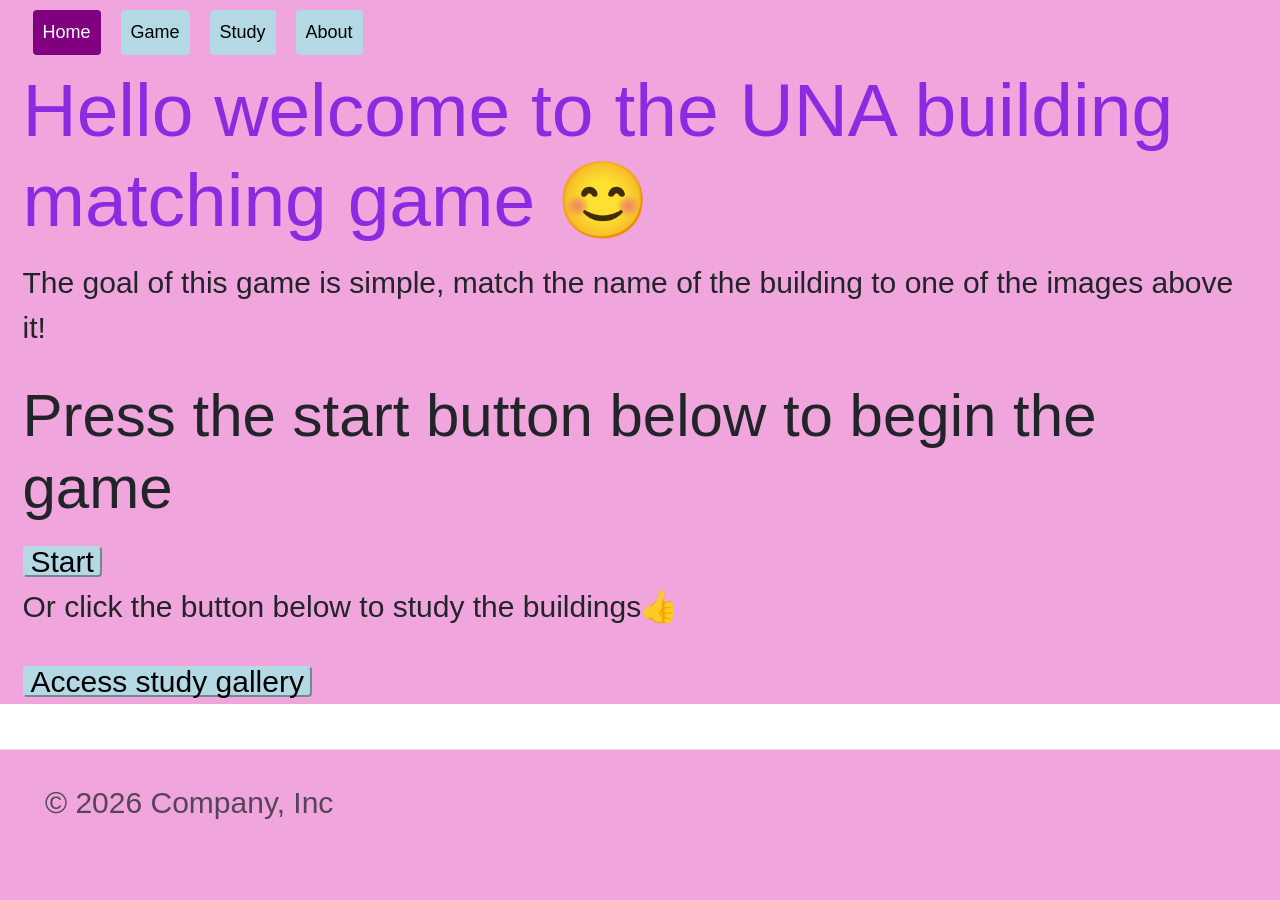
==== docs/index.html @ 6fbae352 "Rename to docs" ====
<!DOCTYPE html>
<html lang="en">

<head>
  <meta charset="UTF-8">
  <meta name="viewport" content="width=device-width, initial-scale=1.0">
  <title>Home page</title>
  <link href="https://cdn.jsdelivr.net/npm/bootstrap@5.0.2/dist/css/bootstrap.min.css" rel="stylesheet"
    integrity="sha384-EVSTQN3/azprG1Anm3QDgpJLIm9Nao0Yz1ztcQTwFspd3yD65VohhpuuCOmLASjC" crossorigin="anonymous">
  <link href="styles/styles.css" rel="stylesheet" />
</head>

<body>
  <div class="container-fluid">
    <div class="header">
      <div class="header-right">
        <a class="active header-btns" href="index.html">Home</a>
        <a class="header-btns" href="pages/game.html" target="_blank">Game</a>
        <a class="header-btns" href="pages/study.html" target="_blank">Study</a>
        <a class="header-btns" href="pages/about.html" target="_blank">About</a>
      </div>
    </div>
    <!--../ is to move up a directory level-->
    <h1>Hello welcome to the UNA building matching game 😊</h1>
    <p>The goal of this game is simple, match the name of the building to one of the images above it! </p>
    <h2>Press the start button below to begin the game</h2>
    <a href="pages/game.html">
      <div><button class="my-button">Start</button></div>
    </a>

    <p class="special"> Or click the button below to study the buildings👍</p>
    <a href="pages/study.html">
      <div><button class="my-button">Access study gallery</button></div>
    </a>


    <script>
      console.log("Password is: key123");
      console.log("So snoopy lol");

    </script>
  </div>
</body>
<footer>
  <footer class="d-flex flex-wrap justify-content-between align-items-center py-3 my-4 border-top">
    <div class="col-md-4 d-flex align-items-center"> <a href="/"
        class="mb-3 me-2 mb-md-0 text-body-secondary text-decoration-none lh-1" aria-label="Bootstrap"> <svg class="bi"
          width="30" height="24" aria-hidden="true">
          <use xlink:href="#bootstrap"></use>
        </svg> </a> <span class="mb-3 mb-md-0 text-body-secondary">© 2026 Company, Inc</span> </div>
    <ul class="nav col-md-4 justify-content-end list-unstyled d-flex">
      <li class="ms-3"><a class="text-body-secondary" href="#" aria-label="Instagram"><svg class="bi" width="24"
            height="24" aria-hidden="true">
            <use xlink:href="#instagram"></use>
          </svg></a></li>
      <li class="ms-3"><a class="text-body-secondary" href="#" aria-label="Facebook"><svg class="bi" width="24"
            height="24">
            <use xlink:href="#facebook"></use>
          </svg></a></li>
    </ul>
  </footer>
  <!-- una colors {
    background: #edcf88;
    color: #582c83;
}-->


</footer>

</html>
---- docs/styles/styles.css ----
* {
  background-color: #f0a5dd;
  font-size: 30px;
  font-family: sans-serif;

}

.header {
  overflow: hidden;
  
}


.header a {
  float: left;
  color: black;
  text-align: center;
  text-decoration: none;
  font-size: 18px;
  line-height: 25px;
  border-radius: 4px;
  background-color: #b4d9e4;

}

.header a.logo {
  font-size: 25px;
  font-weight: bold;
}

.header a:hover {
  background-color: #ddd;
  color: black;
}

.header a.active {
  background-color: purple;
  color: white;
}

.header-btns {
  padding: 10px;
  margin: 10px;
}



/* .container {
  display: flex;
  justify-content: center;
  flex-wrap: wrap;
  background-color: rgb(173, 124, 253);
} */


.container div {
  font-size: 30px;
}

.my-button {
  background-color: #b4d9e4;
  font-size: 18px;
  line-height: 25px;
  border-radius: 4px;
  border-color: #b4d9e4;
  font-size: 30px;

}

.my-button:hover {
  background-color: #ddd;
}

h1 {
  opacity: 1.0;
  color: blueviolet
}

.login-container {
  border-style: solid;
  color: rgb(86, 59, 112);
  border-radius: 10px;
  padding: 5px;
  margin: 5%;

}

#bdy-txt {
  text-align: center;
  transition: 0.5s ease-in-out;
}

.inside-login {
  border: solid black thin;
  padding: 5px;
}
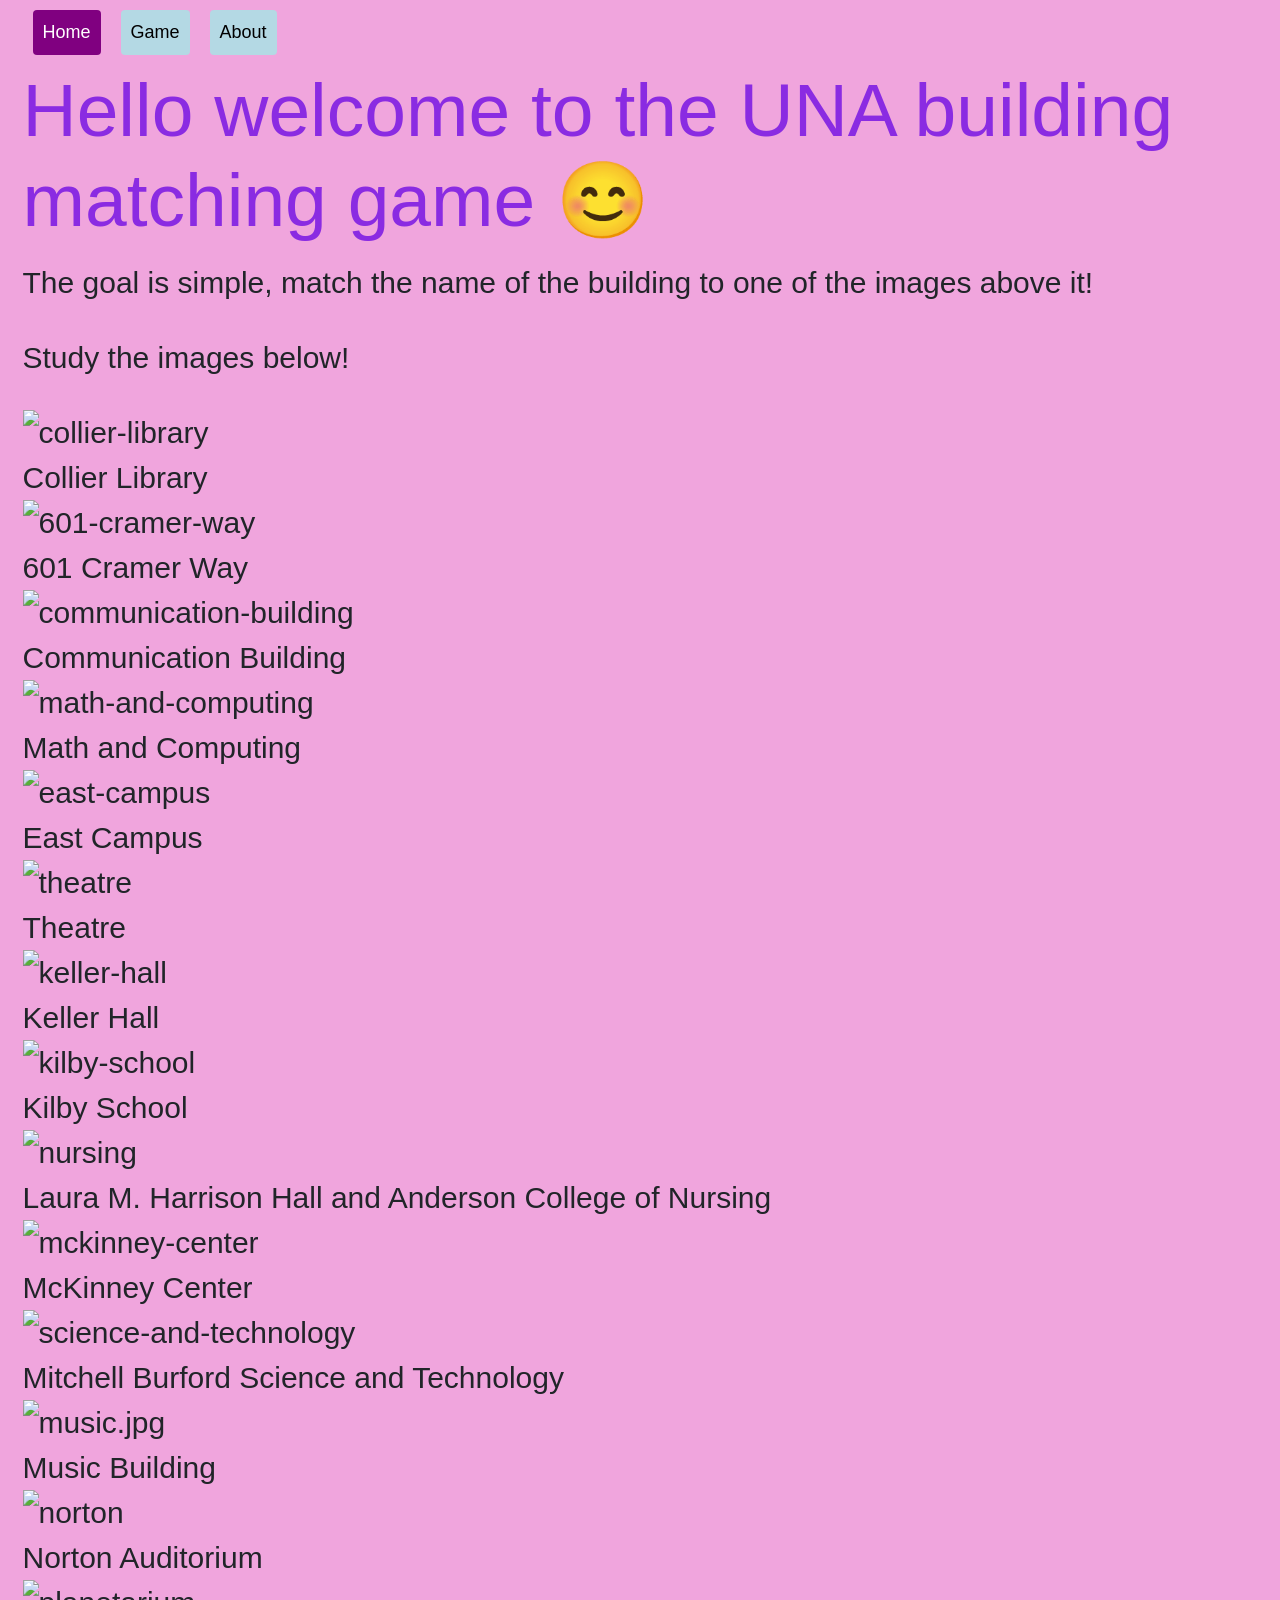
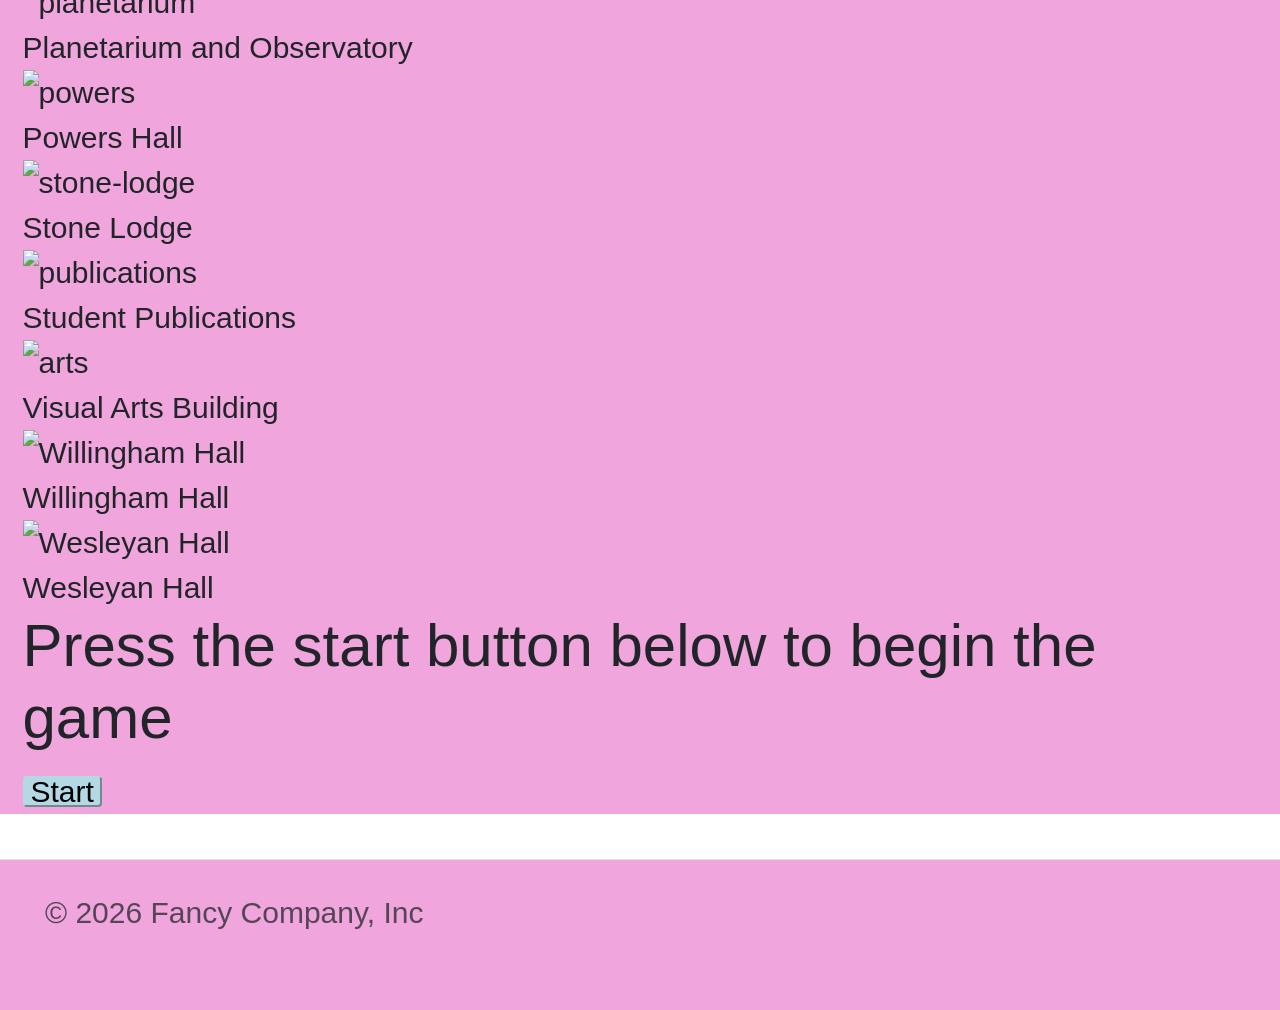
==== commit 5368b21e: "New / w/out images" ====
--- a/docs/index.html
+++ b/docs/index.html
@@ -16,30 +16,164 @@
       <div class="header-right">
         <a class="active header-btns" href="index.html">Home</a>
         <a class="header-btns" href="pages/game.html" target="_blank">Game</a>
-        <a class="header-btns" href="pages/study.html" target="_blank">Study</a>
         <a class="header-btns" href="pages/about.html" target="_blank">About</a>
       </div>
     </div>
     <!--../ is to move up a directory level-->
     <h1>Hello welcome to the UNA building matching game 😊</h1>
-    <p>The goal of this game is simple, match the name of the building to one of the images above it! </p>
+    <p>The goal is simple, match the name of the building to one of the images above it! </p>
+
+
+    <p>Study the images below!</p>
+
+
+
+    <div class="gallery">
+      <img class="imges" src="images/collier-library.jpg" alt="collier-library">
+      </a>
+      <div class="desc">Collier Library</div>
+    </div>
+
+    <div class="gallery">
+      <img class="imges" src="images/601-cramer-way.jpg" alt="601-cramer-way">
+      </a>
+      <div class="desc">601 Cramer Way</div>
+    </div>
+
+    <div class="gallery">
+      <img class="imges" src="images/communication-building.jpg" alt="communication-building">
+      </a>
+      <div class="desc">Communication Building</div>
+    </div>
+
+
+    <div class="gallery">
+      <img class="imges" src="images/math-and-computing.jpg" alt="math-and-computing">
+      </a>
+      <div class="desc">Math and Computing</div>
+    </div>
+
+
+
+
+    <div class="gallery">
+      <img class="imges" src="images/east-campus.jpg" alt="east-campus">
+      </a>
+      <div class="desc">East Campus</div>
+    </div>
+
+
+    <div class="gallery">
+      <img class="imges" src="images/theatre.jpg" alt="theatre">
+      </a>
+      <div class="desc">Theatre</div>
+    </div>
+
+
+    <div class="gallery">
+      <img class="imges" src="images/keller-hall.jpg" alt="keller-hall">
+      </a>
+      <div class="desc">Keller Hall</div>
+    </div>
+
+
+    <div class="gallery">
+      <img class="imges" src="images/kilby-school.jpg" alt="kilby-school">
+      </a>
+      <div class="desc">Kilby School</div>
+    </div>
+
+
+    <div class="gallery">
+      <img class="imges" src="images/nursing.jpg" alt="nursing">
+      </a>
+      <div class="desc">Laura M. Harrison Hall and Anderson College of Nursing</div>
+    </div>
+
+    <div class="gallery">
+      <img class="imges" src="images/mckinney-center.jpg" alt="mckinney-center">
+      </a>
+      <div class="desc">McKinney Center</div>
+    </div>
+    <div class="gallery">
+      <img class="imges" src="images/science-and-technology.jpg" alt="science-and-technology">
+      </a>
+      <div class="desc">Mitchell Burford Science and Technology</div>
+    </div>
+    <div class="gallery">
+      <img class="imges" src="images/music.jpg" alt="music.jpg">
+      </a>
+      <div class="desc">Music Building</div>
+    </div>
+    <div class="gallery">
+      <img class="imges" src="images/norton.jpg" alt="norton">
+      </a>
+      <div class="desc">Norton Auditorium</div>
+    </div>
+
+
+    <div class="gallery">
+      <img class="imges" src="images/planetarium.jpg" alt="planetarium">
+      </a>
+      <div class="desc">Planetarium and Observatory</div>
+    </div>
+
+    <div class="gallery">
+      <img class="imges" src="images/powers.jpg" alt="powers">
+      </a>
+      <div class="desc">Powers Hall</div>
+    </div>
+
+    <div class="gallery">
+      <img class="imges" src="images/stone-lodge.jpg" alt="stone-lodge">
+      </a>
+      <div class="desc">Stone Lodge</div>
+    </div>
+
+    <div class="gallery">
+      <img class="imges" src="images/publications.jpg" alt="publications">
+      </a>
+      <div class="desc">Student Publications</div>
+    </div>
+
+    <div class="gallery">
+      <img class="imges" src="images/arts.jpg" alt="arts">
+      </a>
+      <div class="desc">Visual Arts Building</div>
+    </div>
+
+    <div class="gallery">
+      <img class="imges" src="images/willingham.jpg" alt="Willingham Hall">
+      </a>
+      <div class="desc">Willingham Hall
+
+
+      </div>
+    </div>
+
+
+
+
+    <div class="gallery">
+      <img class="imges" src="images/wesleyan.jpg" alt="Wesleyan Hall">
+      </a>
+      <div class="desc">Wesleyan Hall</div>
+    </div>
+
+
     <h2>Press the start button below to begin the game</h2>
     <a href="pages/game.html">
       <div><button class="my-button">Start</button></div>
     </a>
-
-    <p class="special"> Or click the button below to study the buildings👍</p>
-    <a href="pages/study.html">
-      <div><button class="my-button">Access study gallery</button></div>
-    </a>
-
-
     <script>
       console.log("Password is: key123");
       console.log("So snoopy lol");
 
     </script>
   </div>
+
+
+
 </body>
 <footer>
   <footer class="d-flex flex-wrap justify-content-between align-items-center py-3 my-4 border-top">
@@ -47,24 +181,14 @@
         class="mb-3 me-2 mb-md-0 text-body-secondary text-decoration-none lh-1" aria-label="Bootstrap"> <svg class="bi"
           width="30" height="24" aria-hidden="true">
           <use xlink:href="#bootstrap"></use>
-        </svg> </a> <span class="mb-3 mb-md-0 text-body-secondary">© 2026 Company, Inc</span> </div>
-    <ul class="nav col-md-4 justify-content-end list-unstyled d-flex">
-      <li class="ms-3"><a class="text-body-secondary" href="#" aria-label="Instagram"><svg class="bi" width="24"
-            height="24" aria-hidden="true">
-            <use xlink:href="#instagram"></use>
-          </svg></a></li>
-      <li class="ms-3"><a class="text-body-secondary" href="#" aria-label="Facebook"><svg class="bi" width="24"
-            height="24">
-            <use xlink:href="#facebook"></use>
-          </svg></a></li>
-    </ul>
-  </footer>
-  <!-- una colors {
+        </svg> </a> <span class="mb-3 mb-md-0 text-body-secondary">© 2026 Fancy Company, Inc</span> </div>
+
+    <!-- una colors {
     background: #edcf88;
     color: #582c83;
 }-->
 
 
-</footer>
+  </footer>
 
 </html>
--- a/docs/styles/styles.css
+++ b/docs/styles/styles.css
@@ -57,6 +57,15 @@
   font-size: 30px;
 }
 
+.imges {
+  max-height: 50%;
+  max-width: 50%;
+  display: flex;
+  justify-content: center;
+  flex-wrap: wrap;
+
+
+}
 .my-button {
   background-color: #b4d9e4;
   font-size: 18px;
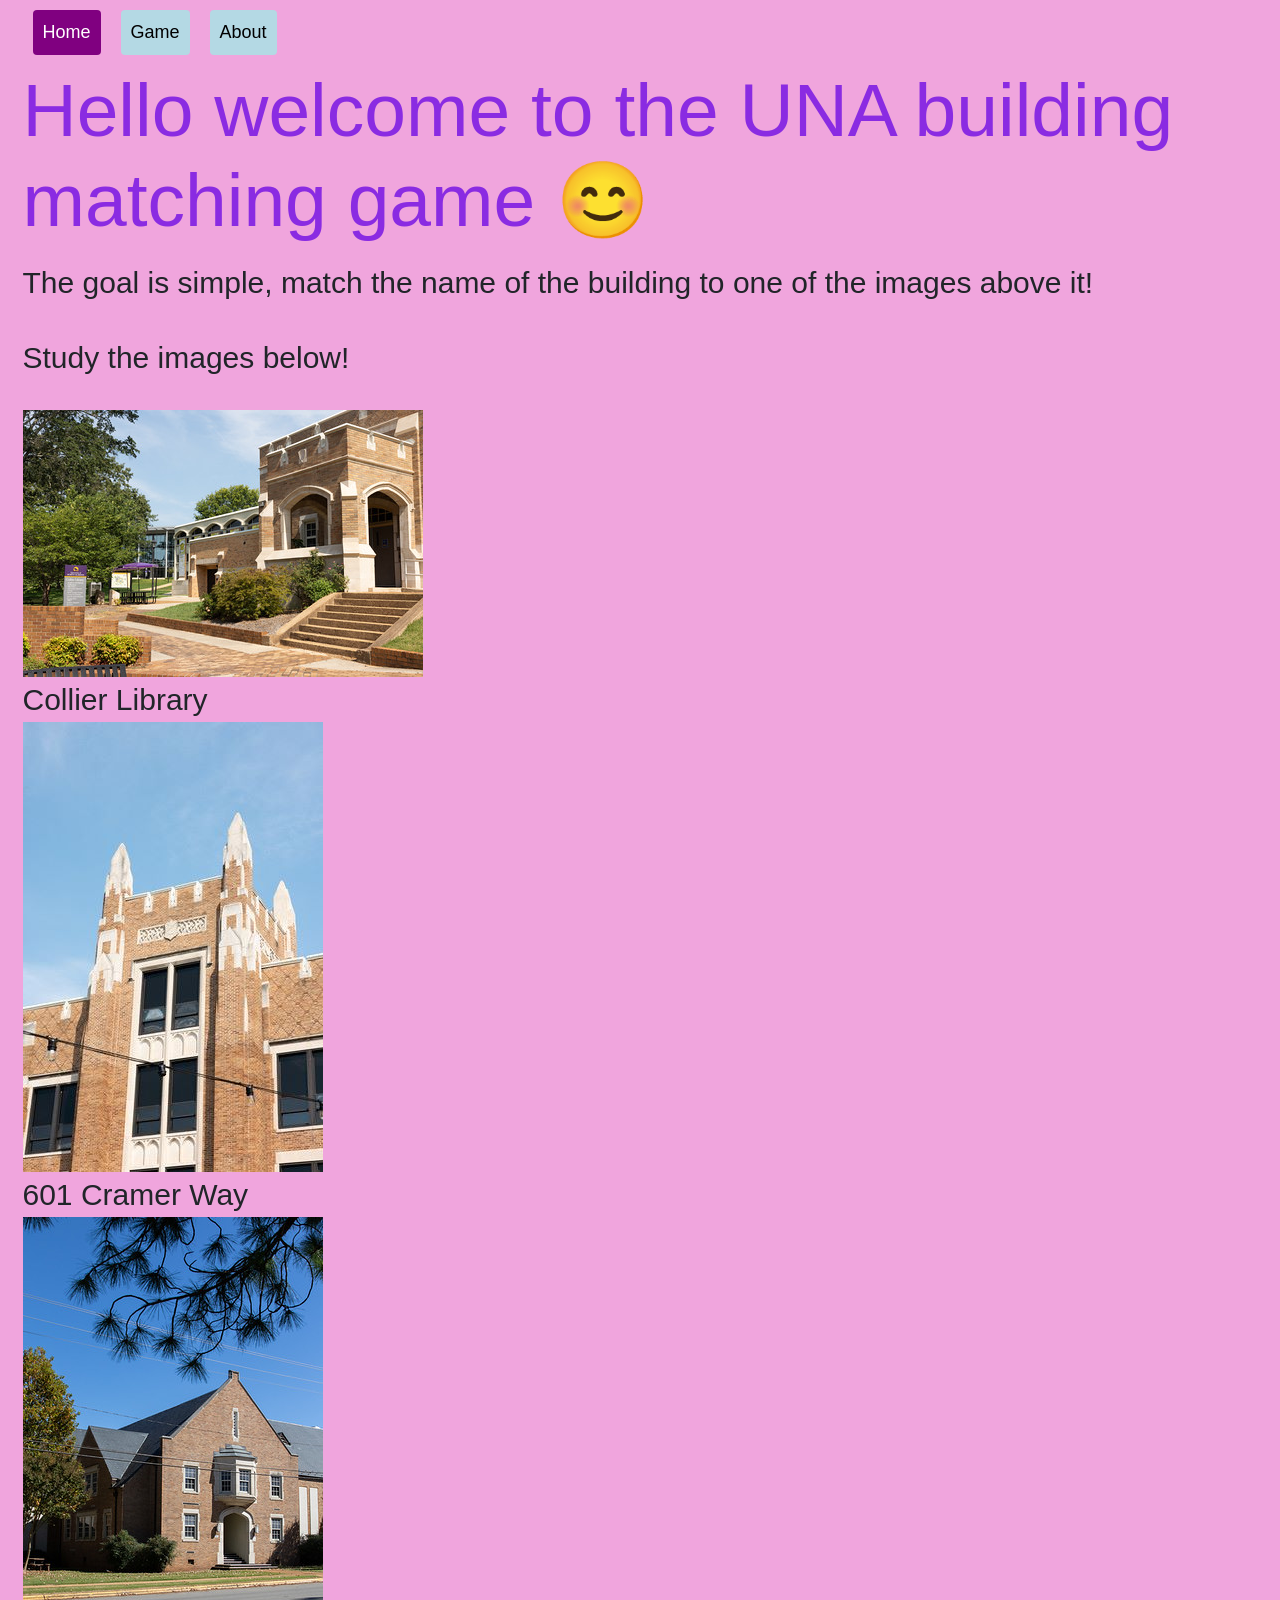
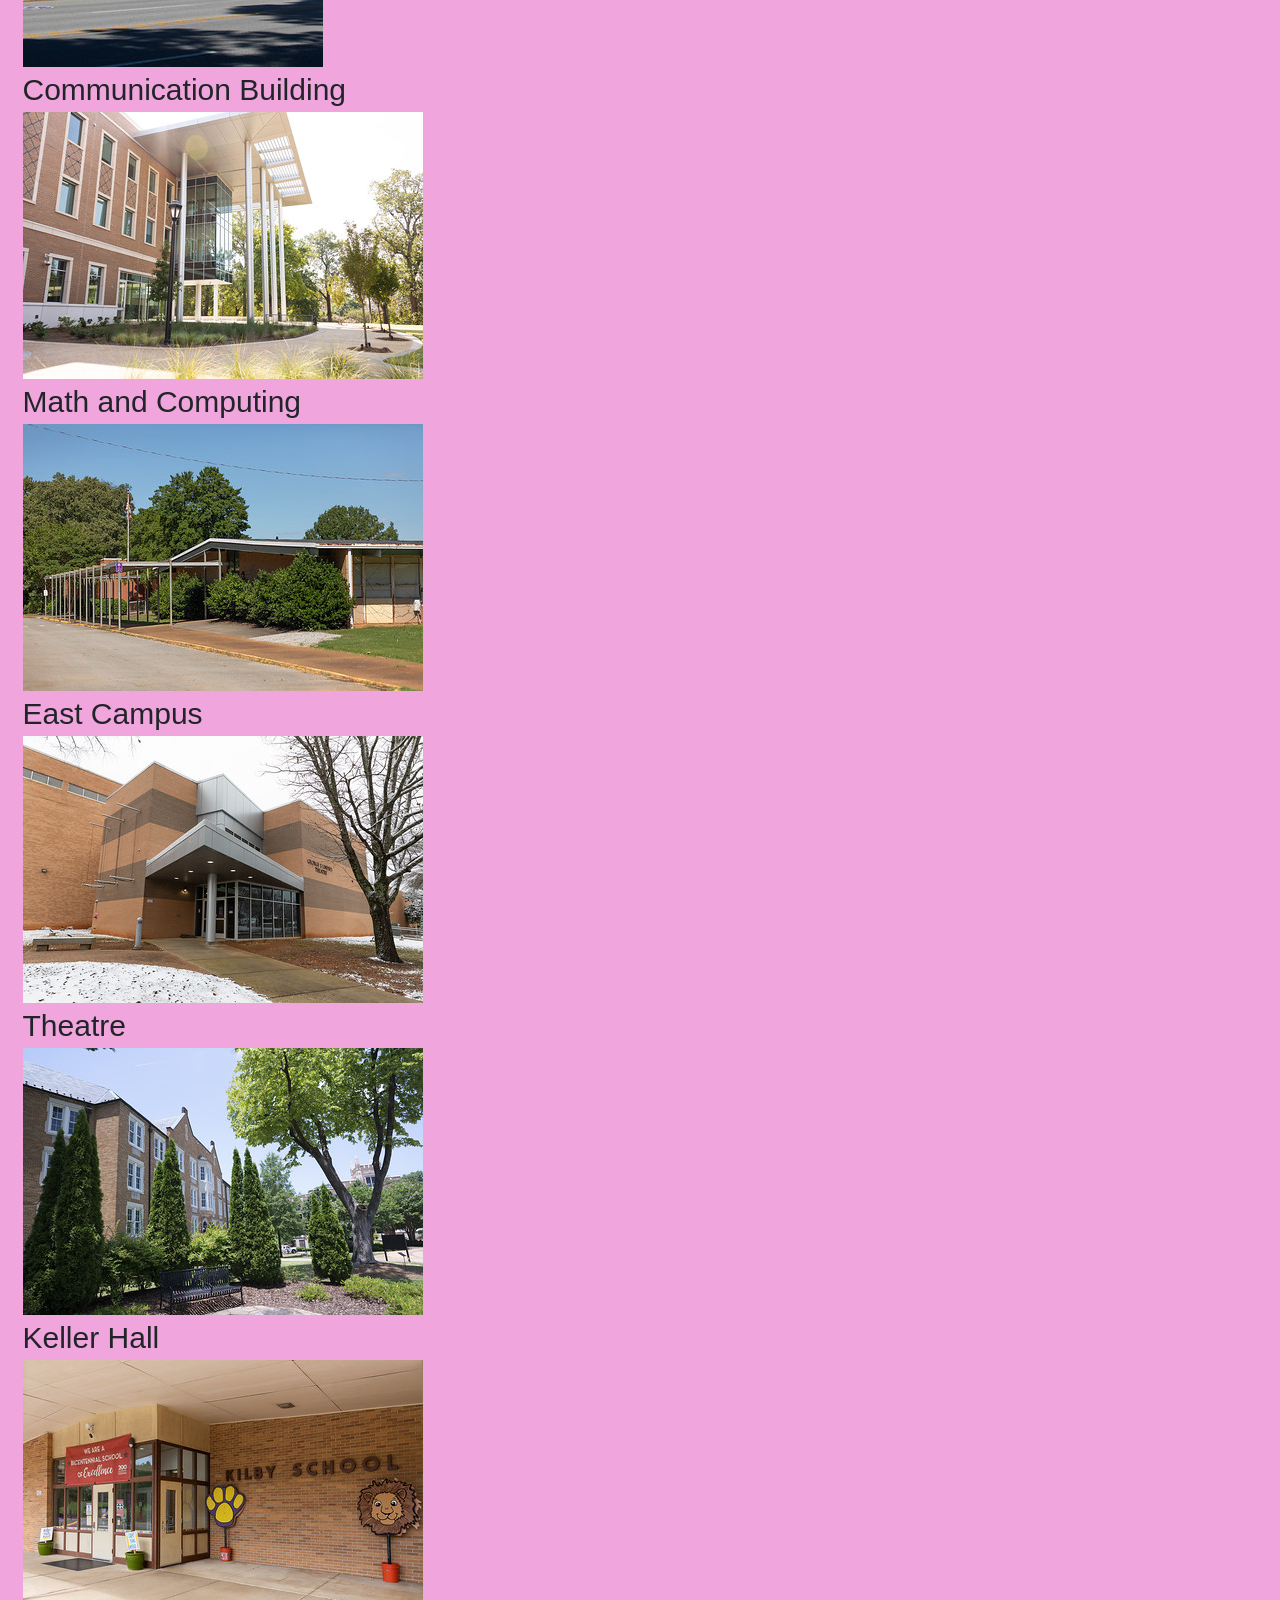
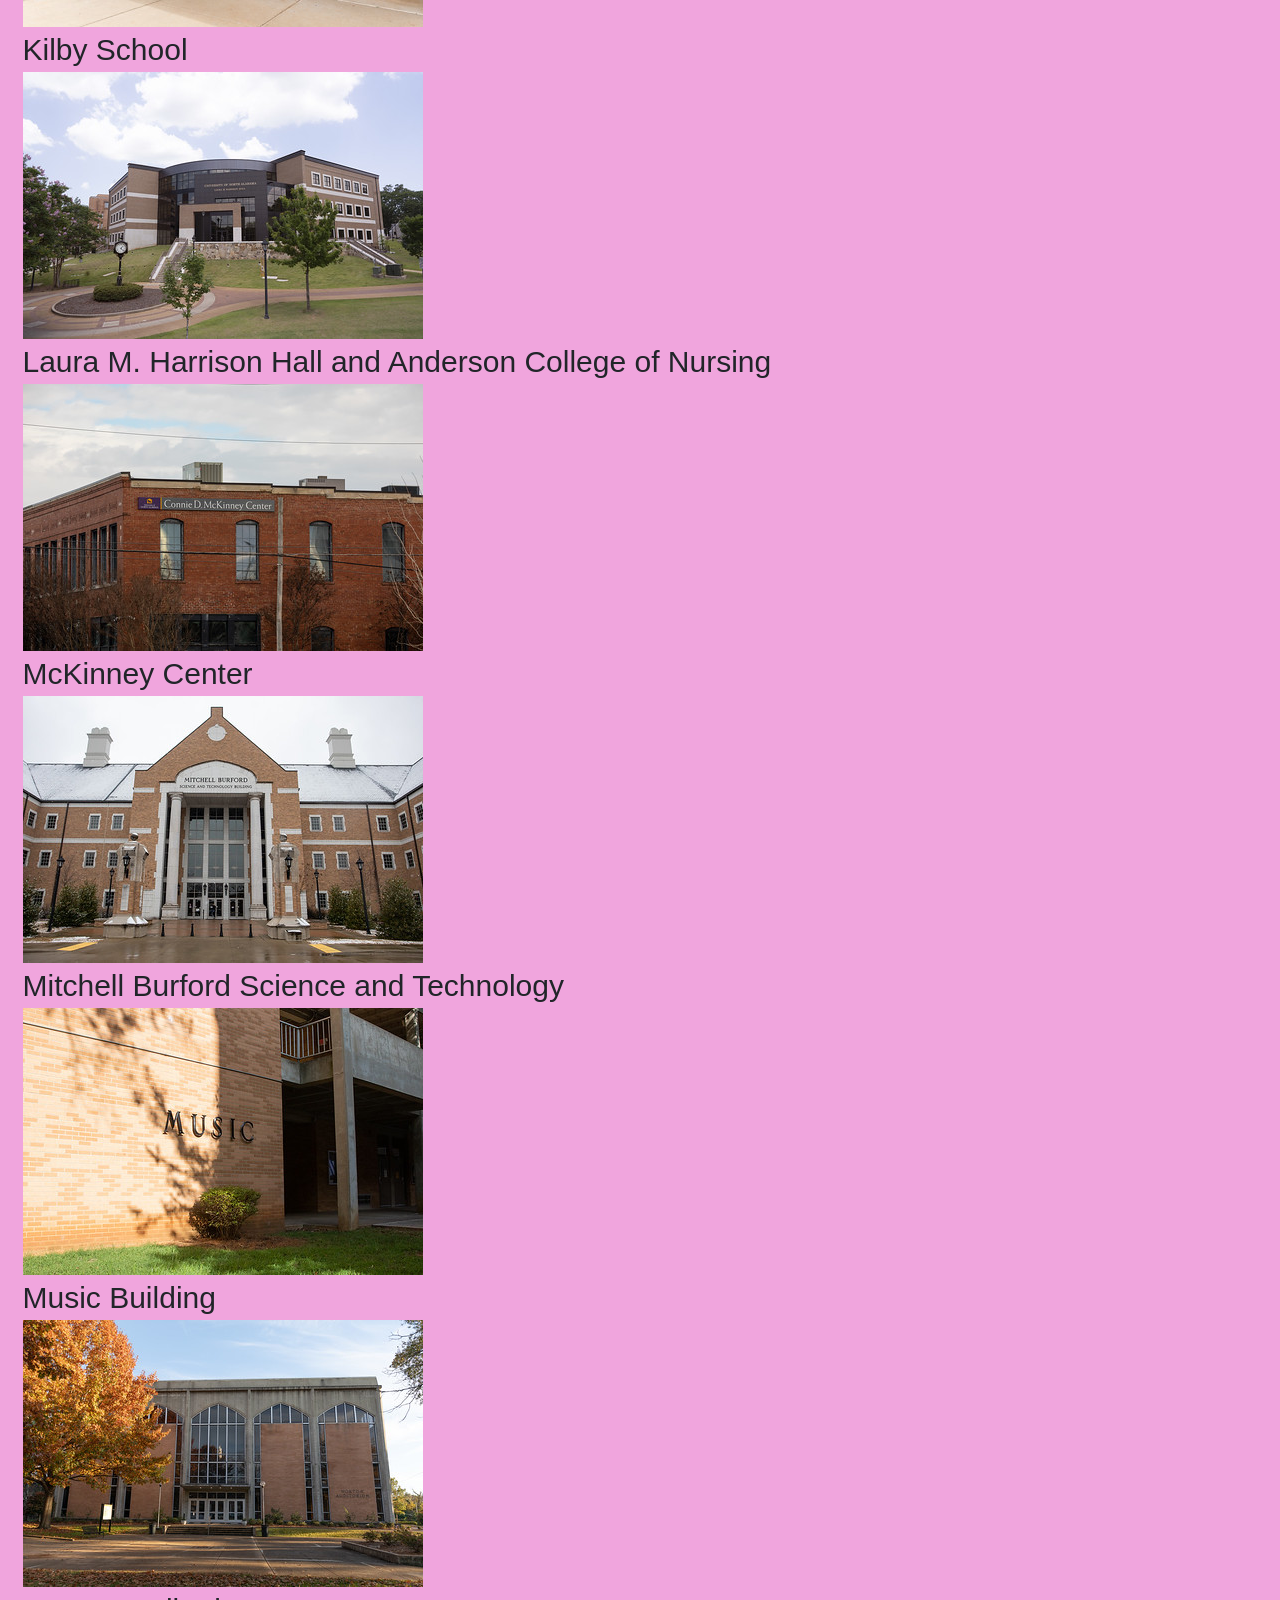
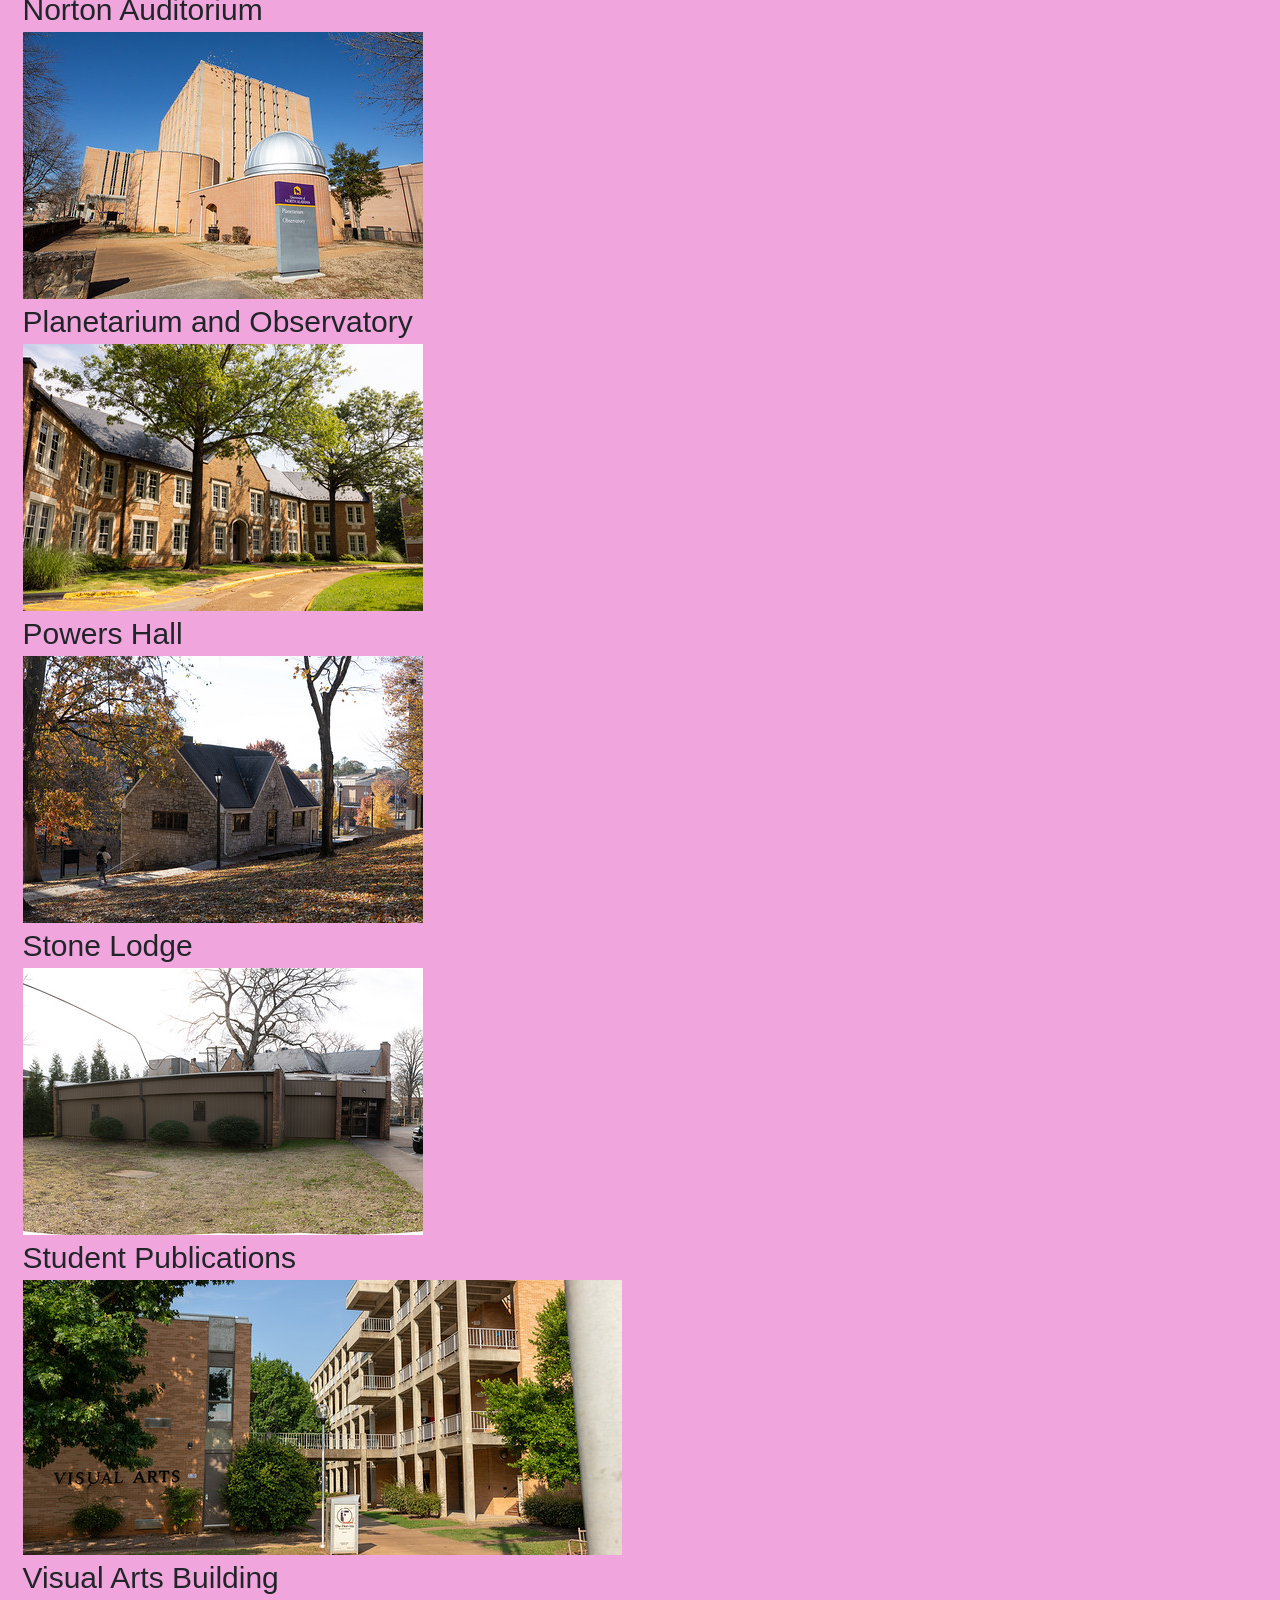
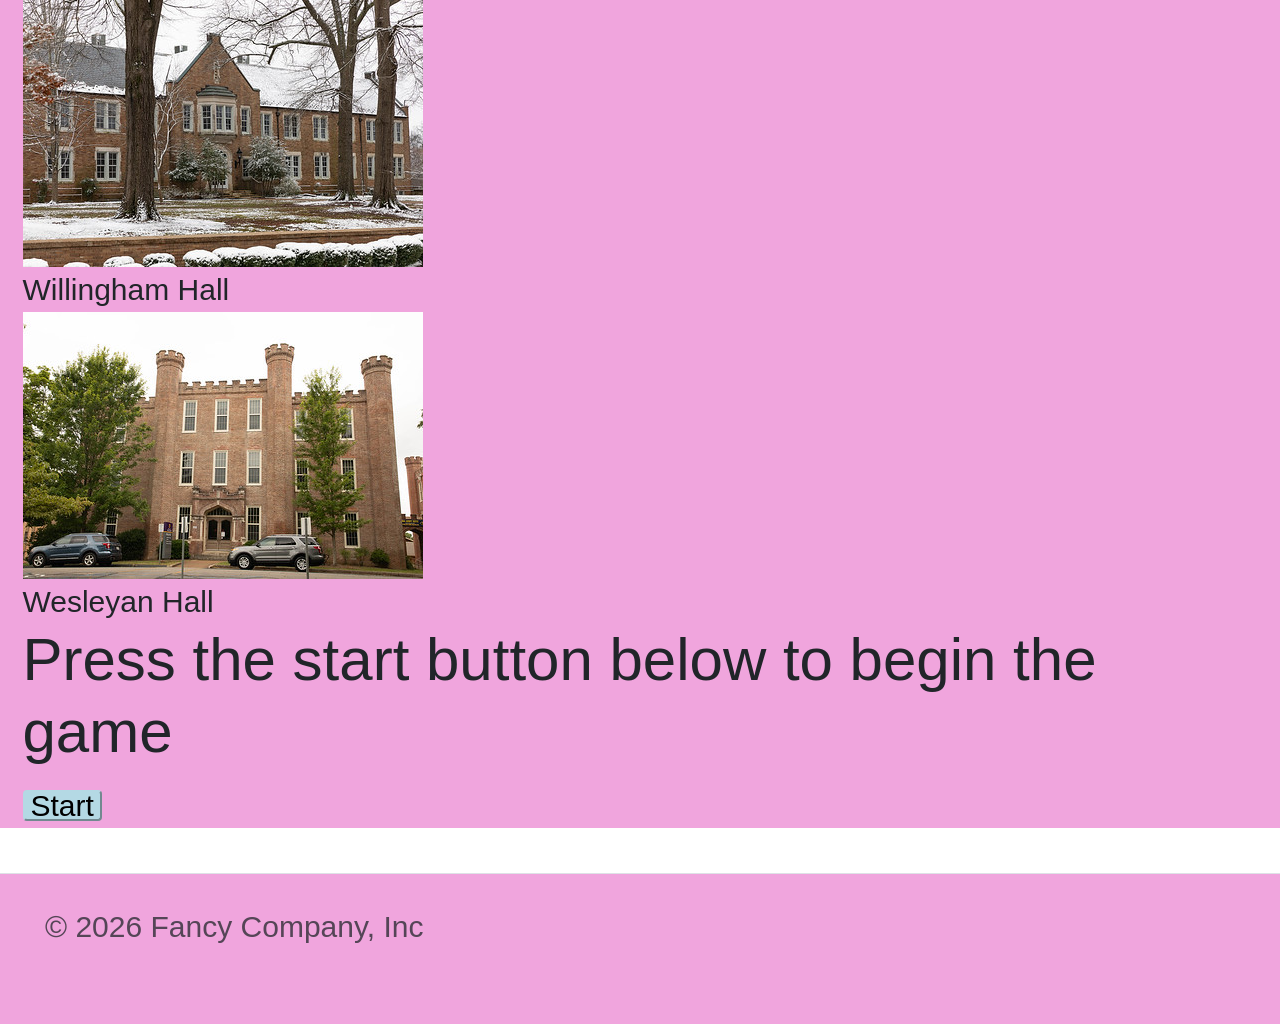
==== commit fa3885ff: "Add files via upload updated w file images that didn't go last time" ====
--- a/docs/index.html
+++ b/docs/index.html
@@ -29,26 +29,26 @@
 
 
     <div class="gallery">
-      <img class="imges" src="images/collier-library.jpg" alt="collier-library">
+      <img class="imges" src="images/collier-library.png" alt="collier-library">
       </a>
       <div class="desc">Collier Library</div>
     </div>
 
     <div class="gallery">
-      <img class="imges" src="images/601-cramer-way.jpg" alt="601-cramer-way">
+      <img class="imges" src="images/cramer.jpg" alt="601-cramer-way">
       </a>
       <div class="desc">601 Cramer Way</div>
     </div>
 
     <div class="gallery">
-      <img class="imges" src="images/communication-building.jpg" alt="communication-building">
+      <img class="imges" src="images/communication-building.png" alt="communication-building">
       </a>
       <div class="desc">Communication Building</div>
     </div>
 
 
     <div class="gallery">
-      <img class="imges" src="images/math-and-computing.jpg" alt="math-and-computing">
+      <img class="imges" src="images/math-and-computing.png" alt="math-and-computing">
       </a>
       <div class="desc">Math and Computing</div>
     </div>
@@ -57,93 +57,93 @@
 
 
     <div class="gallery">
-      <img class="imges" src="images/east-campus.jpg" alt="east-campus">
+      <img class="imges" src="images/east-campus.png" alt="east-campus">
       </a>
       <div class="desc">East Campus</div>
     </div>
 
 
     <div class="gallery">
-      <img class="imges" src="images/theatre.jpg" alt="theatre">
+      <img class="imges" src="images/theatre.png" alt="theatre">
       </a>
       <div class="desc">Theatre</div>
     </div>
 
 
     <div class="gallery">
-      <img class="imges" src="images/keller-hall.jpg" alt="keller-hall">
+      <img class="imges" src="images/keller.png" alt="keller-hall">
       </a>
       <div class="desc">Keller Hall</div>
     </div>
 
 
     <div class="gallery">
-      <img class="imges" src="images/kilby-school.jpg" alt="kilby-school">
+      <img class="imges" src="images/kilby.png" alt="kilby-school">
       </a>
       <div class="desc">Kilby School</div>
     </div>
 
 
     <div class="gallery">
-      <img class="imges" src="images/nursing.jpg" alt="nursing">
+      <img class="imges" src="images/nursing.png" alt="nursing">
       </a>
       <div class="desc">Laura M. Harrison Hall and Anderson College of Nursing</div>
     </div>
 
     <div class="gallery">
-      <img class="imges" src="images/mckinney-center.jpg" alt="mckinney-center">
+      <img class="imges" src="images/mckinney-center.png" alt="mckinney-center">
       </a>
       <div class="desc">McKinney Center</div>
     </div>
     <div class="gallery">
-      <img class="imges" src="images/science-and-technology.jpg" alt="science-and-technology">
+      <img class="imges" src="images/science-and-technology.png" alt="science-and-technology">
       </a>
       <div class="desc">Mitchell Burford Science and Technology</div>
     </div>
     <div class="gallery">
-      <img class="imges" src="images/music.jpg" alt="music.jpg">
+      <img class="imges" src="images/music.png" alt="music.jpg">
       </a>
       <div class="desc">Music Building</div>
     </div>
     <div class="gallery">
-      <img class="imges" src="images/norton.jpg" alt="norton">
+      <img class="imges" src="images/norton.png" alt="norton">
       </a>
       <div class="desc">Norton Auditorium</div>
     </div>
 
 
     <div class="gallery">
-      <img class="imges" src="images/planetarium.jpg" alt="planetarium">
+      <img class="imges" src="images/planetarium.png" alt="planetarium">
       </a>
       <div class="desc">Planetarium and Observatory</div>
     </div>
 
     <div class="gallery">
-      <img class="imges" src="images/powers.jpg" alt="powers">
+      <img class="imges" src="images/powers.png" alt="powers">
       </a>
       <div class="desc">Powers Hall</div>
     </div>
 
     <div class="gallery">
-      <img class="imges" src="images/stone-lodge.jpg" alt="stone-lodge">
+      <img class="imges" src="images/stone-lodge.png" alt="stone-lodge">
       </a>
       <div class="desc">Stone Lodge</div>
     </div>
 
     <div class="gallery">
-      <img class="imges" src="images/publications.jpg" alt="publications">
+      <img class="imges" src="images/publications.png" alt="publications">
       </a>
       <div class="desc">Student Publications</div>
     </div>
 
     <div class="gallery">
-      <img class="imges" src="images/arts.jpg" alt="arts">
+      <img class="imges" src="images/arts.png" alt="arts">
       </a>
       <div class="desc">Visual Arts Building</div>
     </div>
 
     <div class="gallery">
-      <img class="imges" src="images/willingham.jpg" alt="Willingham Hall">
+      <img class="imges" src="images/willingham.png" alt="Willingham Hall">
       </a>
       <div class="desc">Willingham Hall
 
@@ -155,7 +155,7 @@
 
 
     <div class="gallery">
-      <img class="imges" src="images/wesleyan.jpg" alt="Wesleyan Hall">
+      <img class="imges" src="images/wesleyan.png" alt="Wesleyan Hall">
       </a>
       <div class="desc">Wesleyan Hall</div>
     </div>
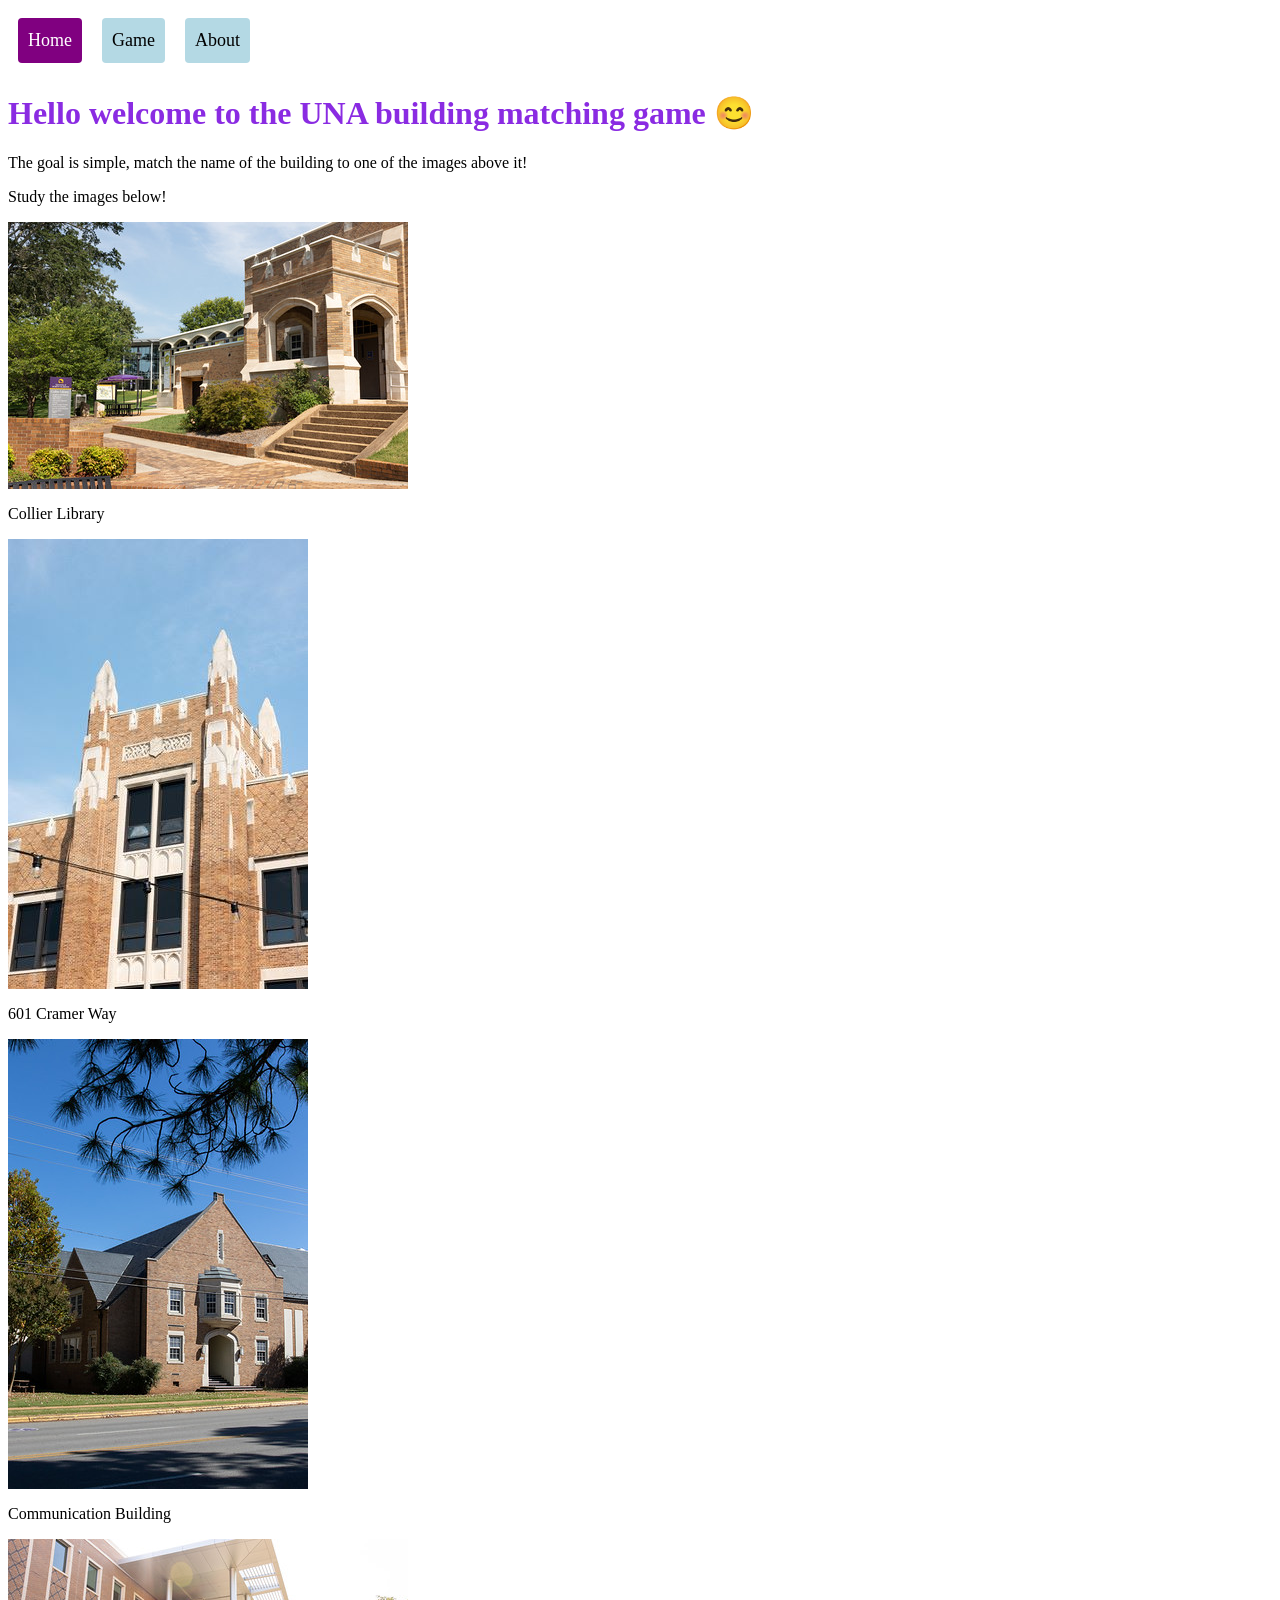
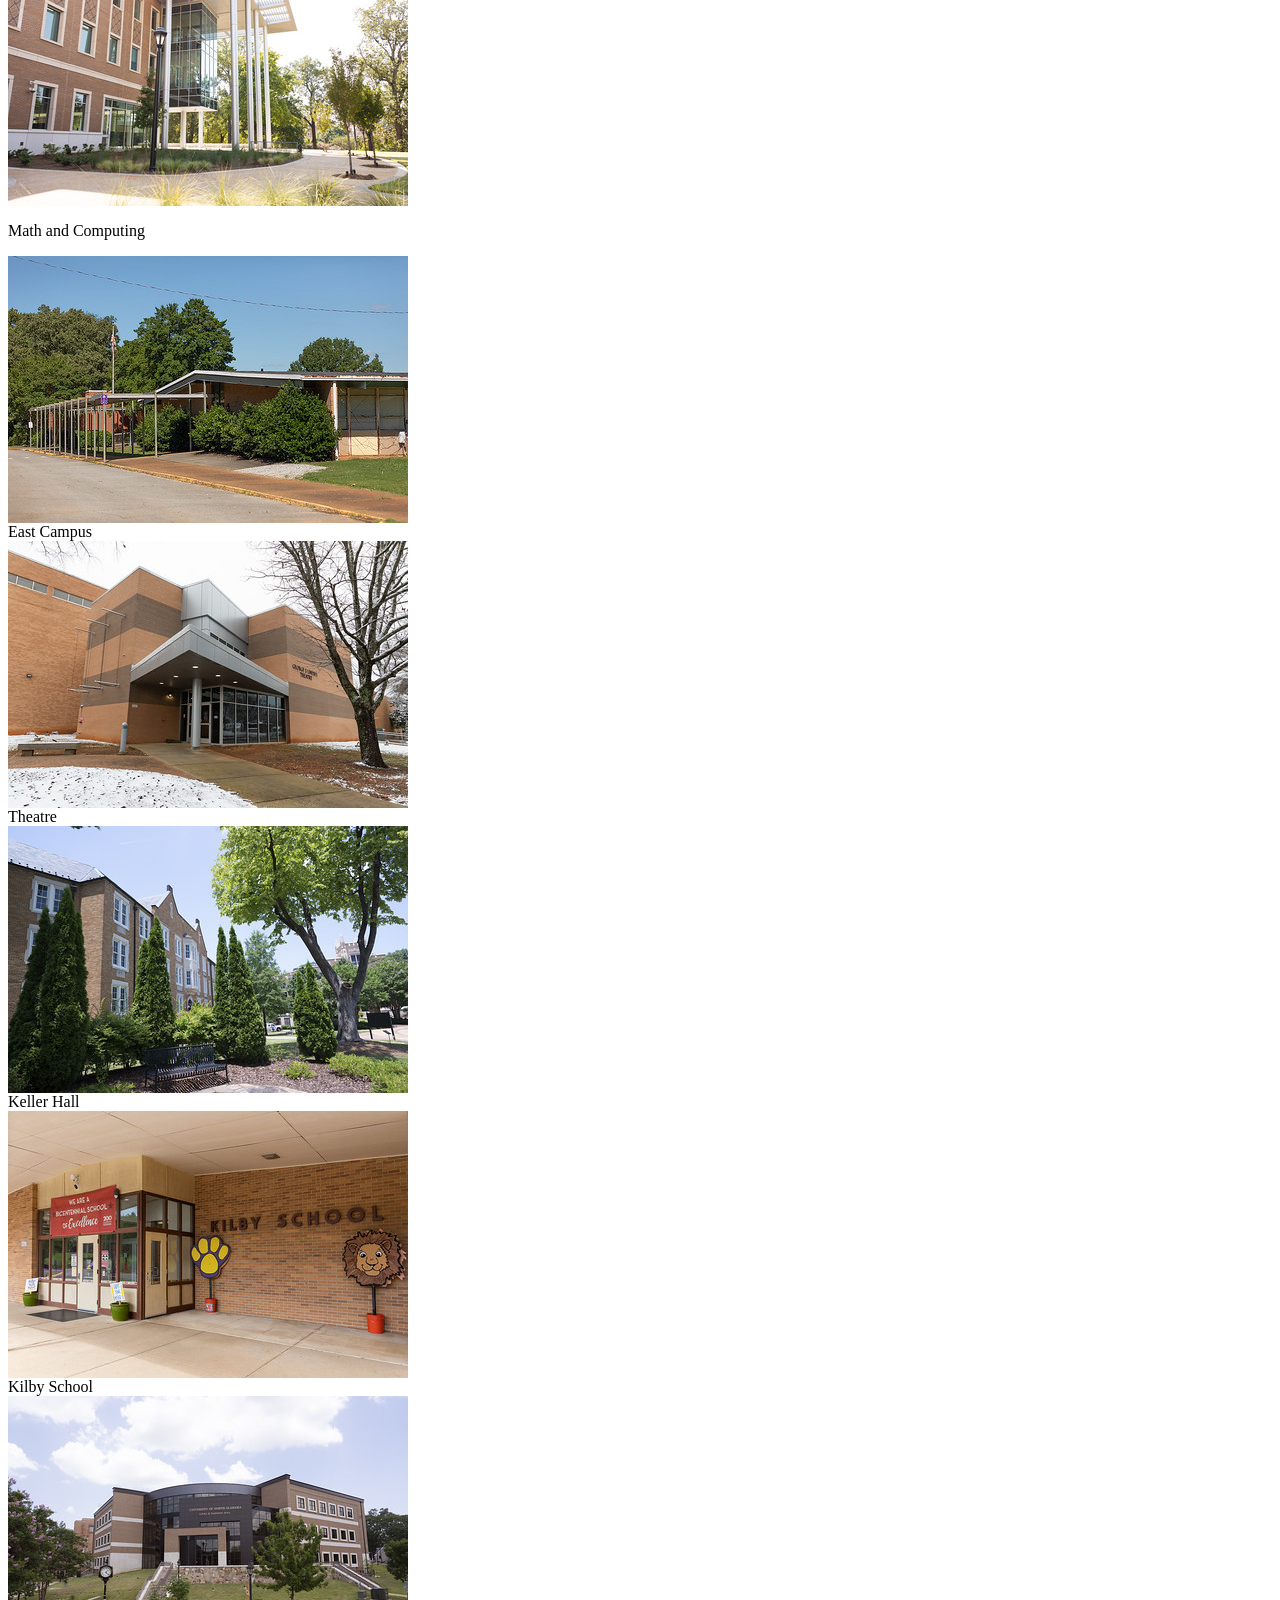
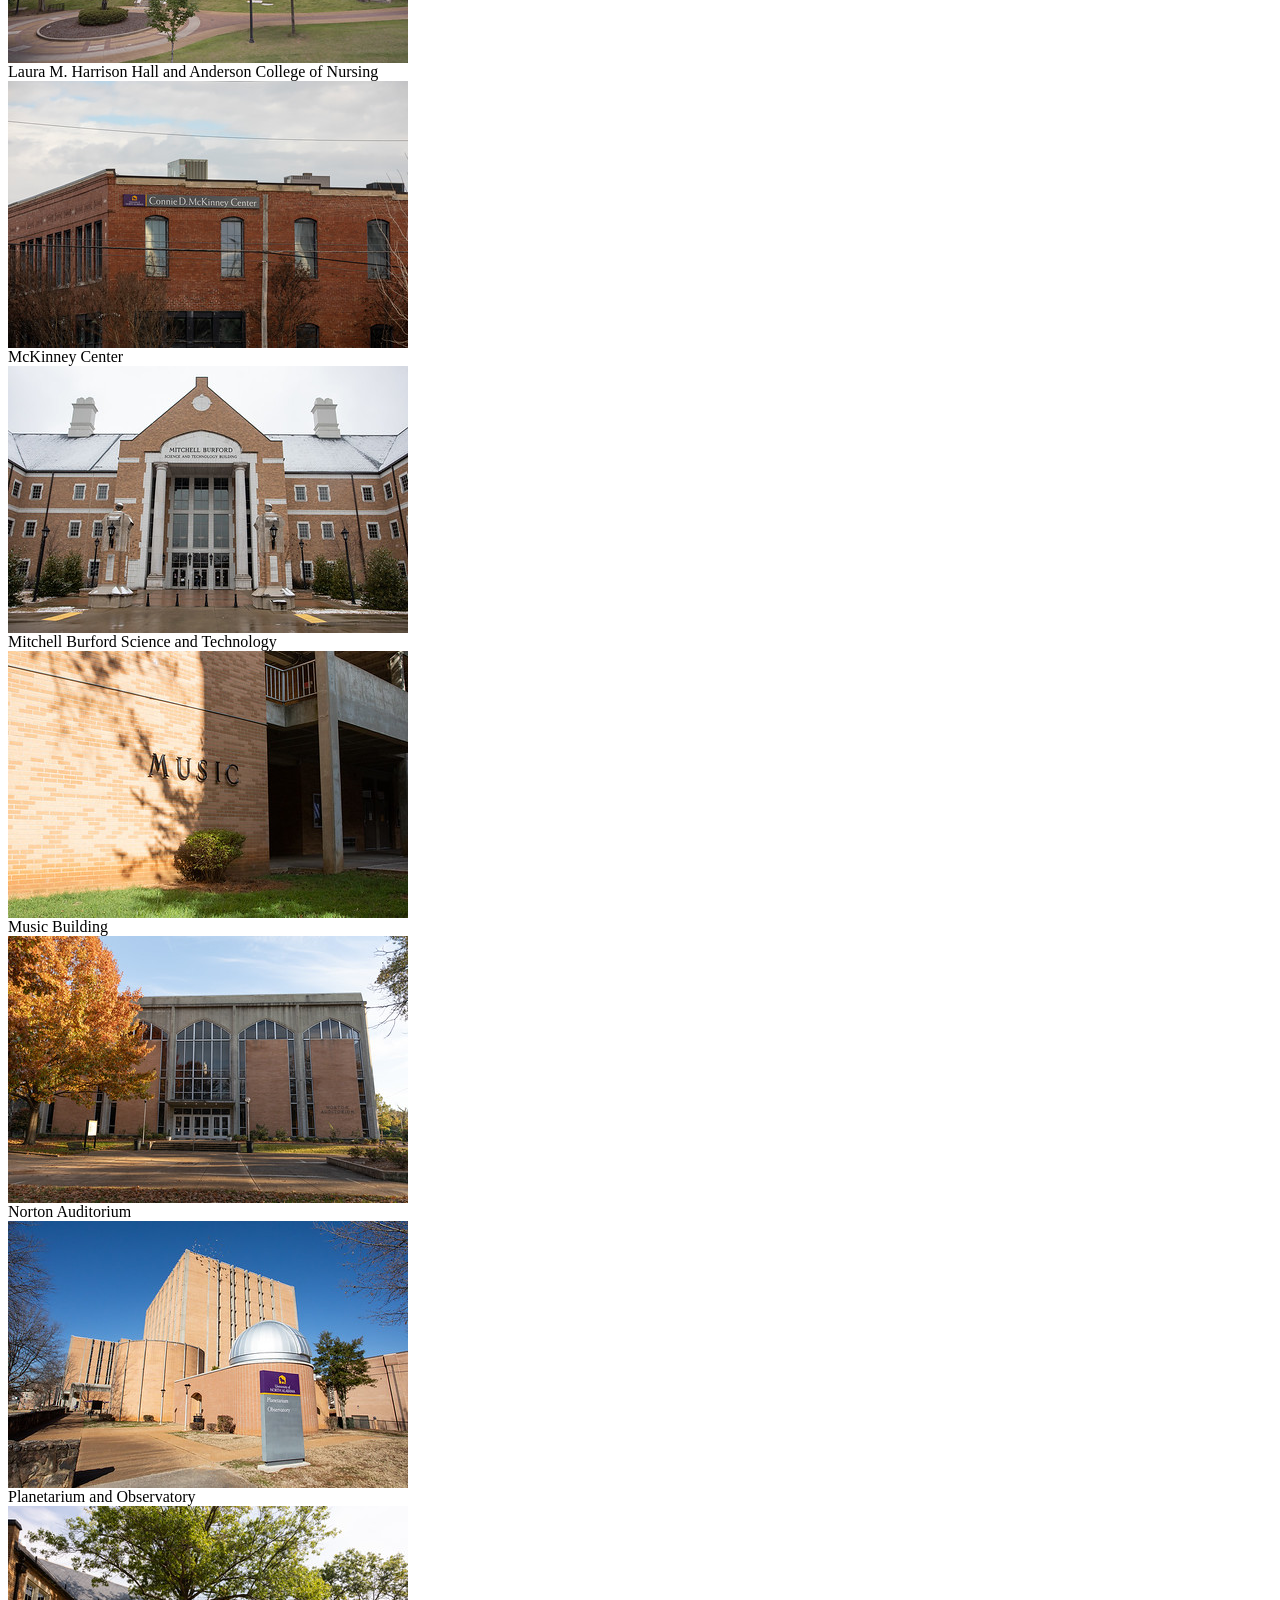
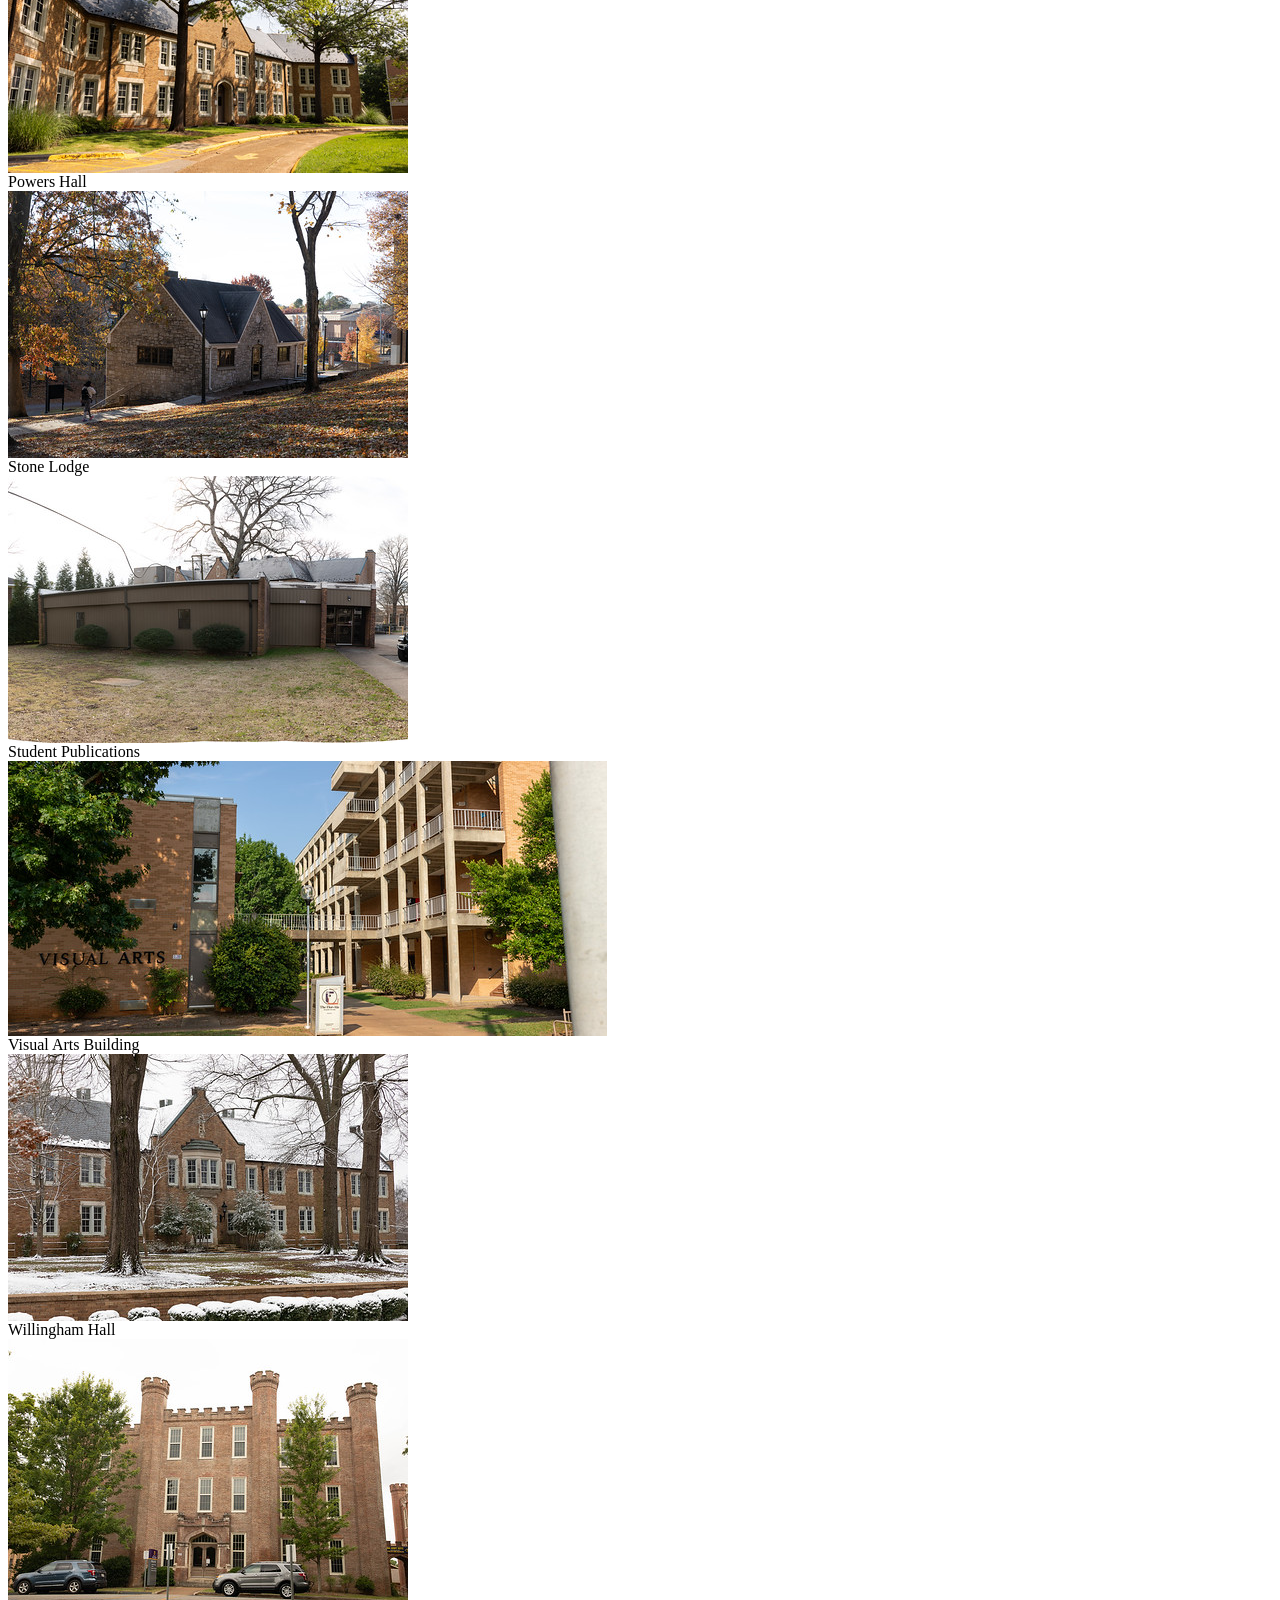
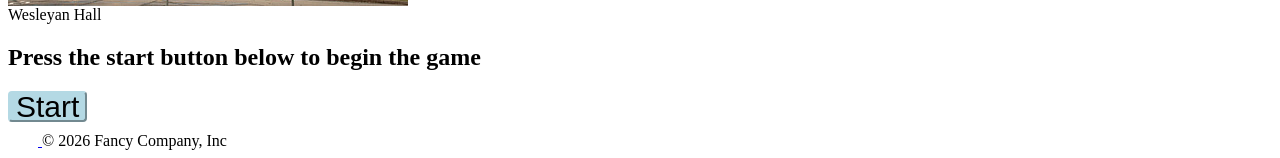
==== commit f863c529: "Add files via upload" ====
--- a/docs/index.html
+++ b/docs/index.html
@@ -5,8 +5,8 @@
   <meta charset="UTF-8">
   <meta name="viewport" content="width=device-width, initial-scale=1.0">
   <title>Home page</title>
-  <link href="https://cdn.jsdelivr.net/npm/bootstrap@5.0.2/dist/css/bootstrap.min.css" rel="stylesheet"
-    integrity="sha384-EVSTQN3/azprG1Anm3QDgpJLIm9Nao0Yz1ztcQTwFspd3yD65VohhpuuCOmLASjC" crossorigin="anonymous">
+ <!-- <link href="https://cdn.jsdelivr.net/npm/bootstrap@5.0.2/dist/css/bootstrap.min.css" rel="stylesheet"
+    integrity="sha384-EVSTQN3/azprG1Anm3QDgpJLIm9Nao0Yz1ztcQTwFspd3yD65VohhpuuCOmLASjC" crossorigin="anonymous"> -->
   <link href="styles/styles.css" rel="stylesheet" />
 </head>
 
@@ -26,33 +26,32 @@
 
     <p>Study the images below!</p>
 
-
-
-    <div class="gallery">
+<!-- not working ugh-->
+<div class="row">
+    <div class="col" >
       <img class="imges" src="images/collier-library.png" alt="collier-library">
       </a>
-      <div class="desc">Collier Library</div>
+      <p>Collier Library</p>
     </div>
 
-    <div class="gallery">
+    <div class="col">
       <img class="imges" src="images/cramer.jpg" alt="601-cramer-way">
       </a>
-      <div class="desc">601 Cramer Way</div>
+    <p>601 Cramer Way</p>
     </div>
 
-    <div class="gallery">
+    <div class="col">
       <img class="imges" src="images/communication-building.png" alt="communication-building">
       </a>
-      <div class="desc">Communication Building</div>
-    </div>
-
+      <p>Communication Building</p>
+  </div>
 
     <div class="gallery">
       <img class="imges" src="images/math-and-computing.png" alt="math-and-computing">
       </a>
-      <div class="desc">Math and Computing</div>
+      <p>Math and Computing</p>
     </div>
-
+  </div>
 
 
 
@@ -173,7 +172,7 @@
   </div>
 
 
-
+  <script src="https://cdn.jsdelivr.net/npm/bootstrap@5.3.3/dist/js/bootstrap.bundle.min.js" integrity="sha384-qjS1XRtI+oU3e+4y6bq8aZlK9c7xZ4NfXqF4Fq6iQFj5jz9eF4Fq6iQFj5jz9eF4" crossorigin="anonymous"></script>
 </body>
 <footer>
   <footer class="d-flex flex-wrap justify-content-between align-items-center py-3 my-4 border-top">
@@ -186,7 +185,10 @@
     <!-- una colors {
     background: #edcf88;
     color: #582c83;
-}-->
+}
+    
+uhm look at his for cdn to add to here
+-->
 
 
   </footer>
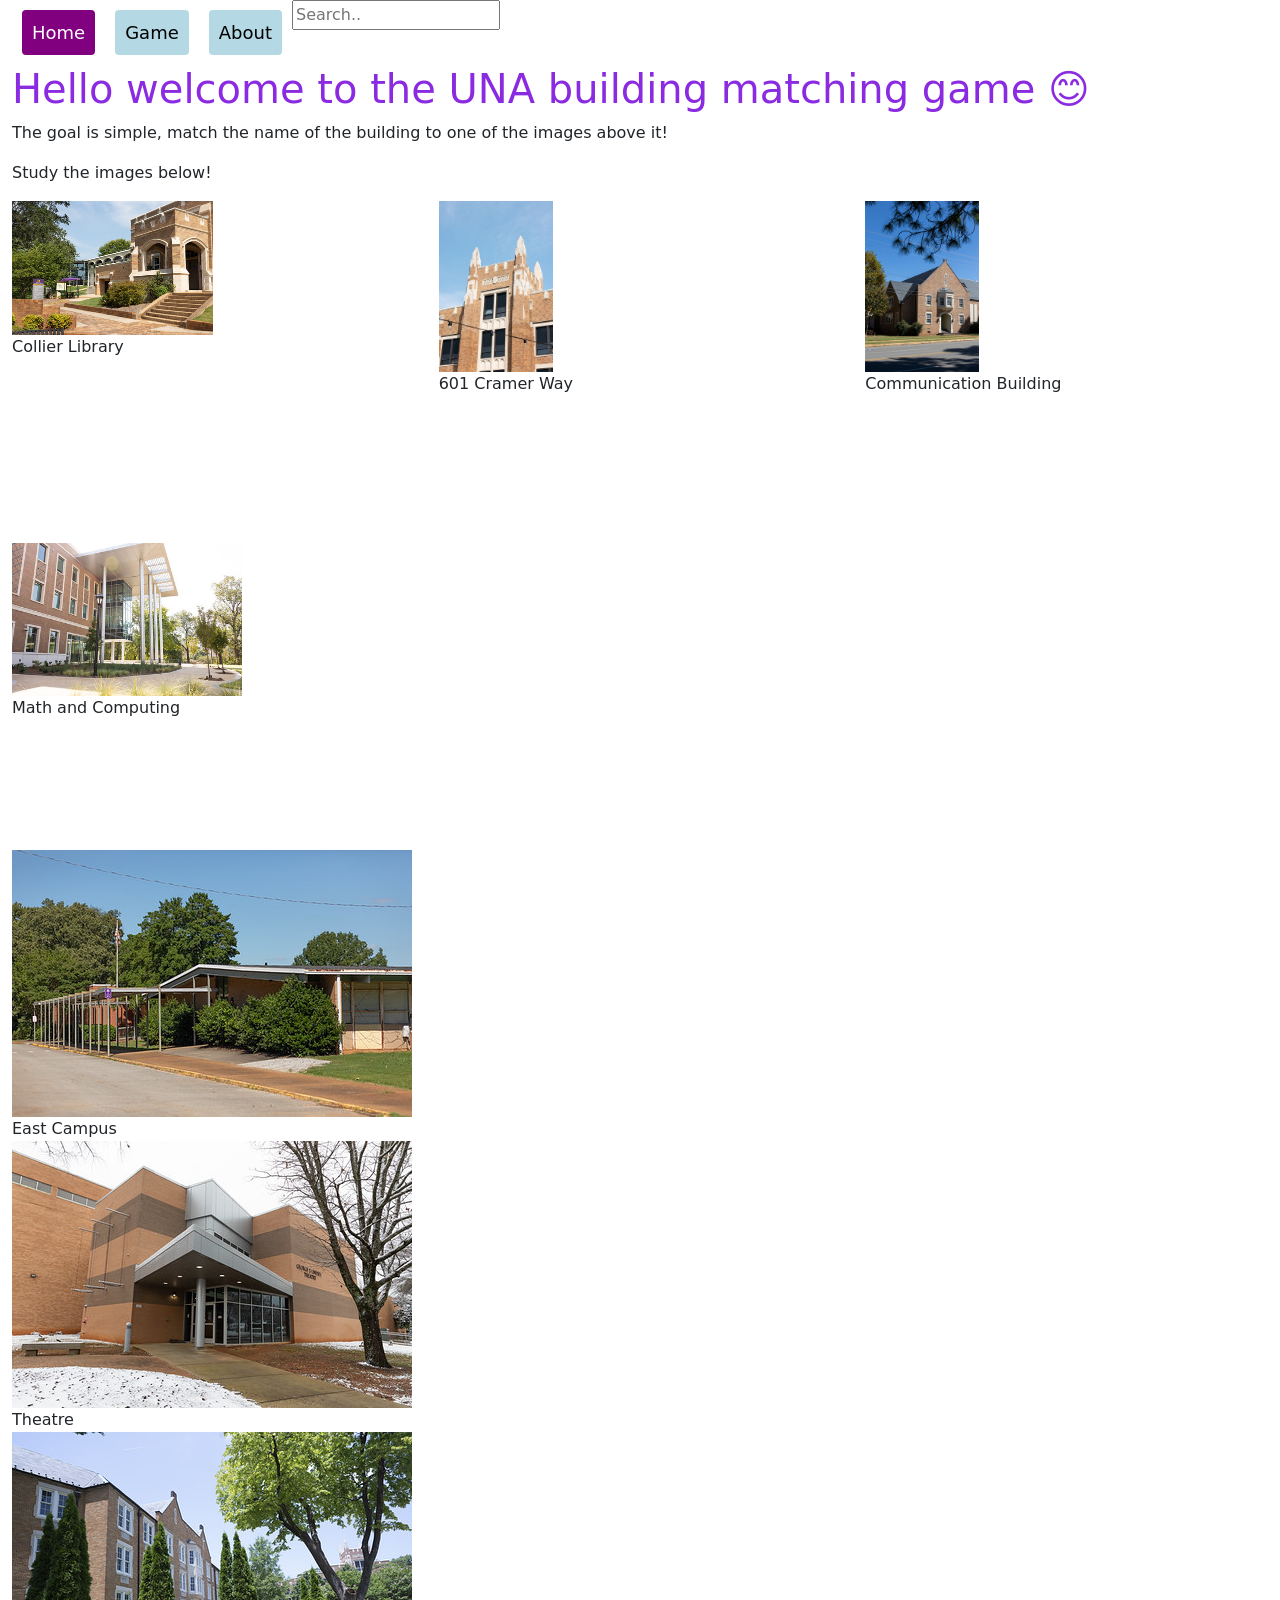
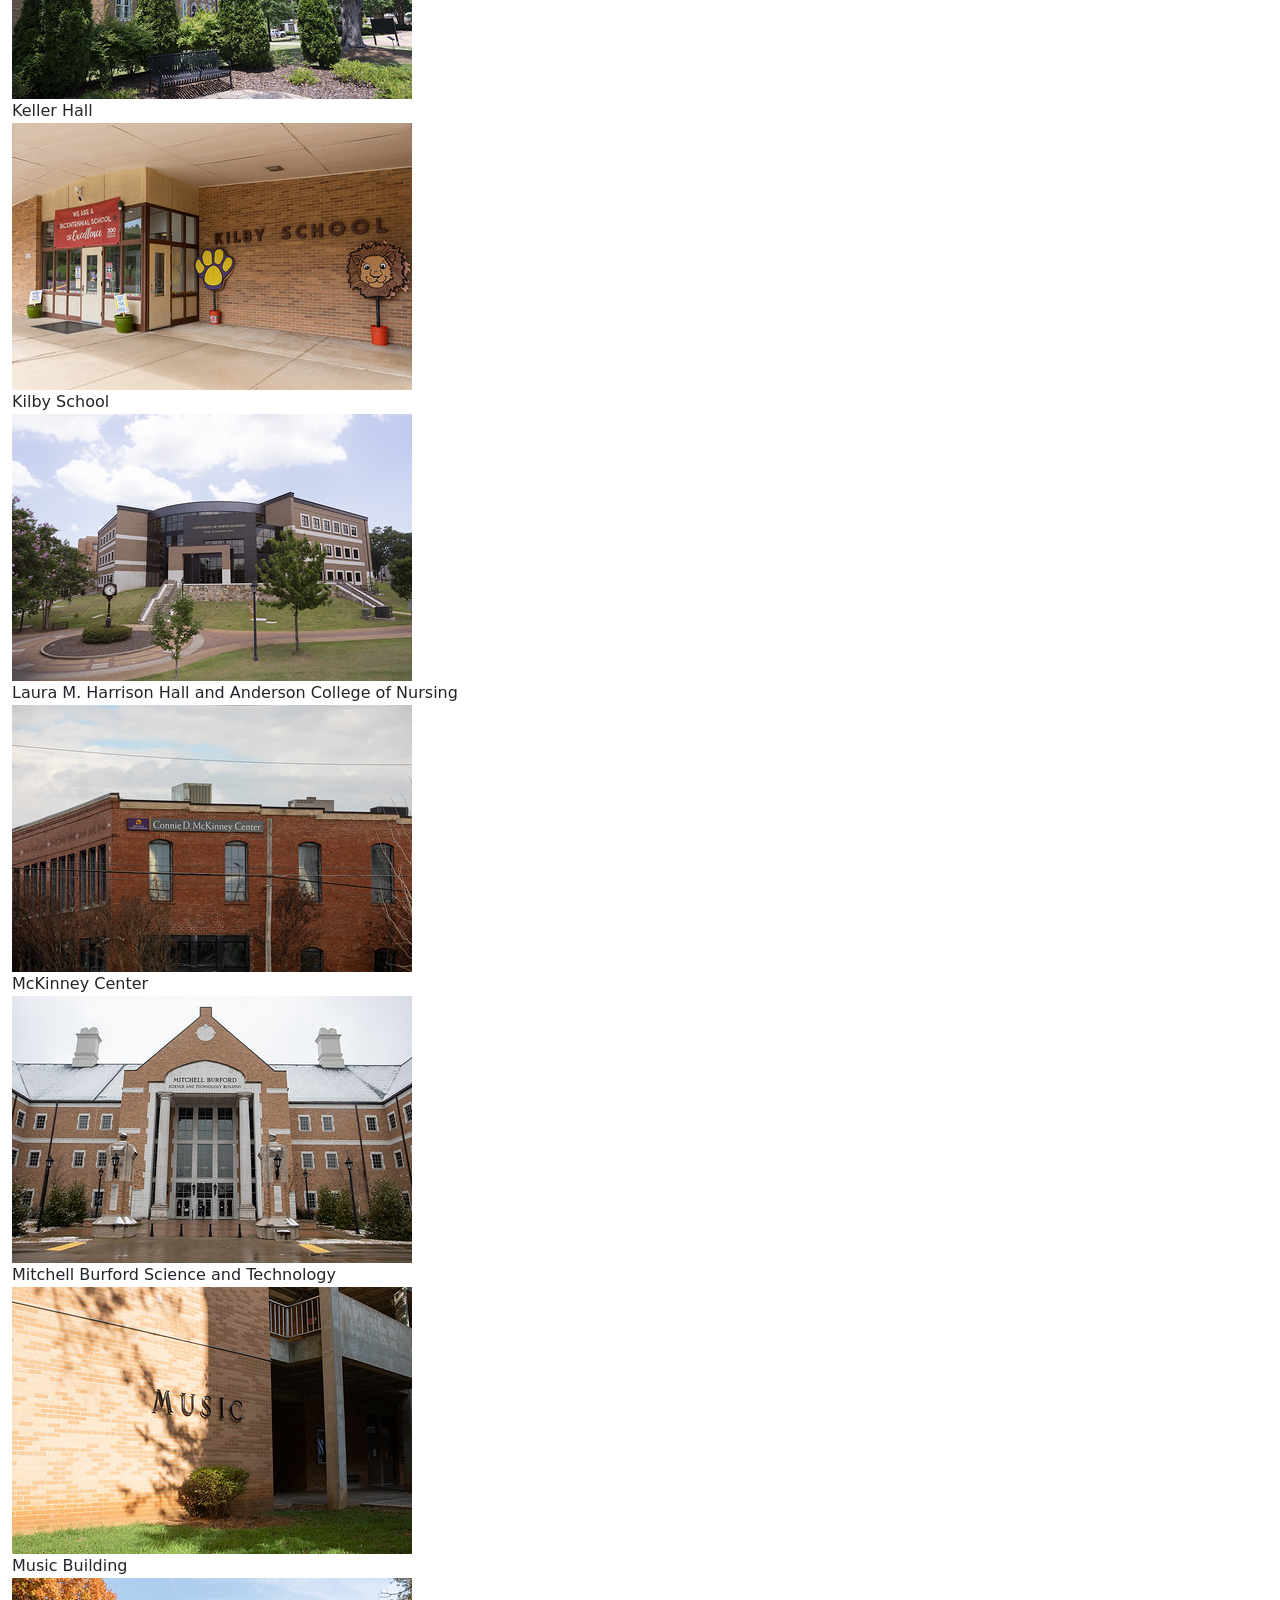
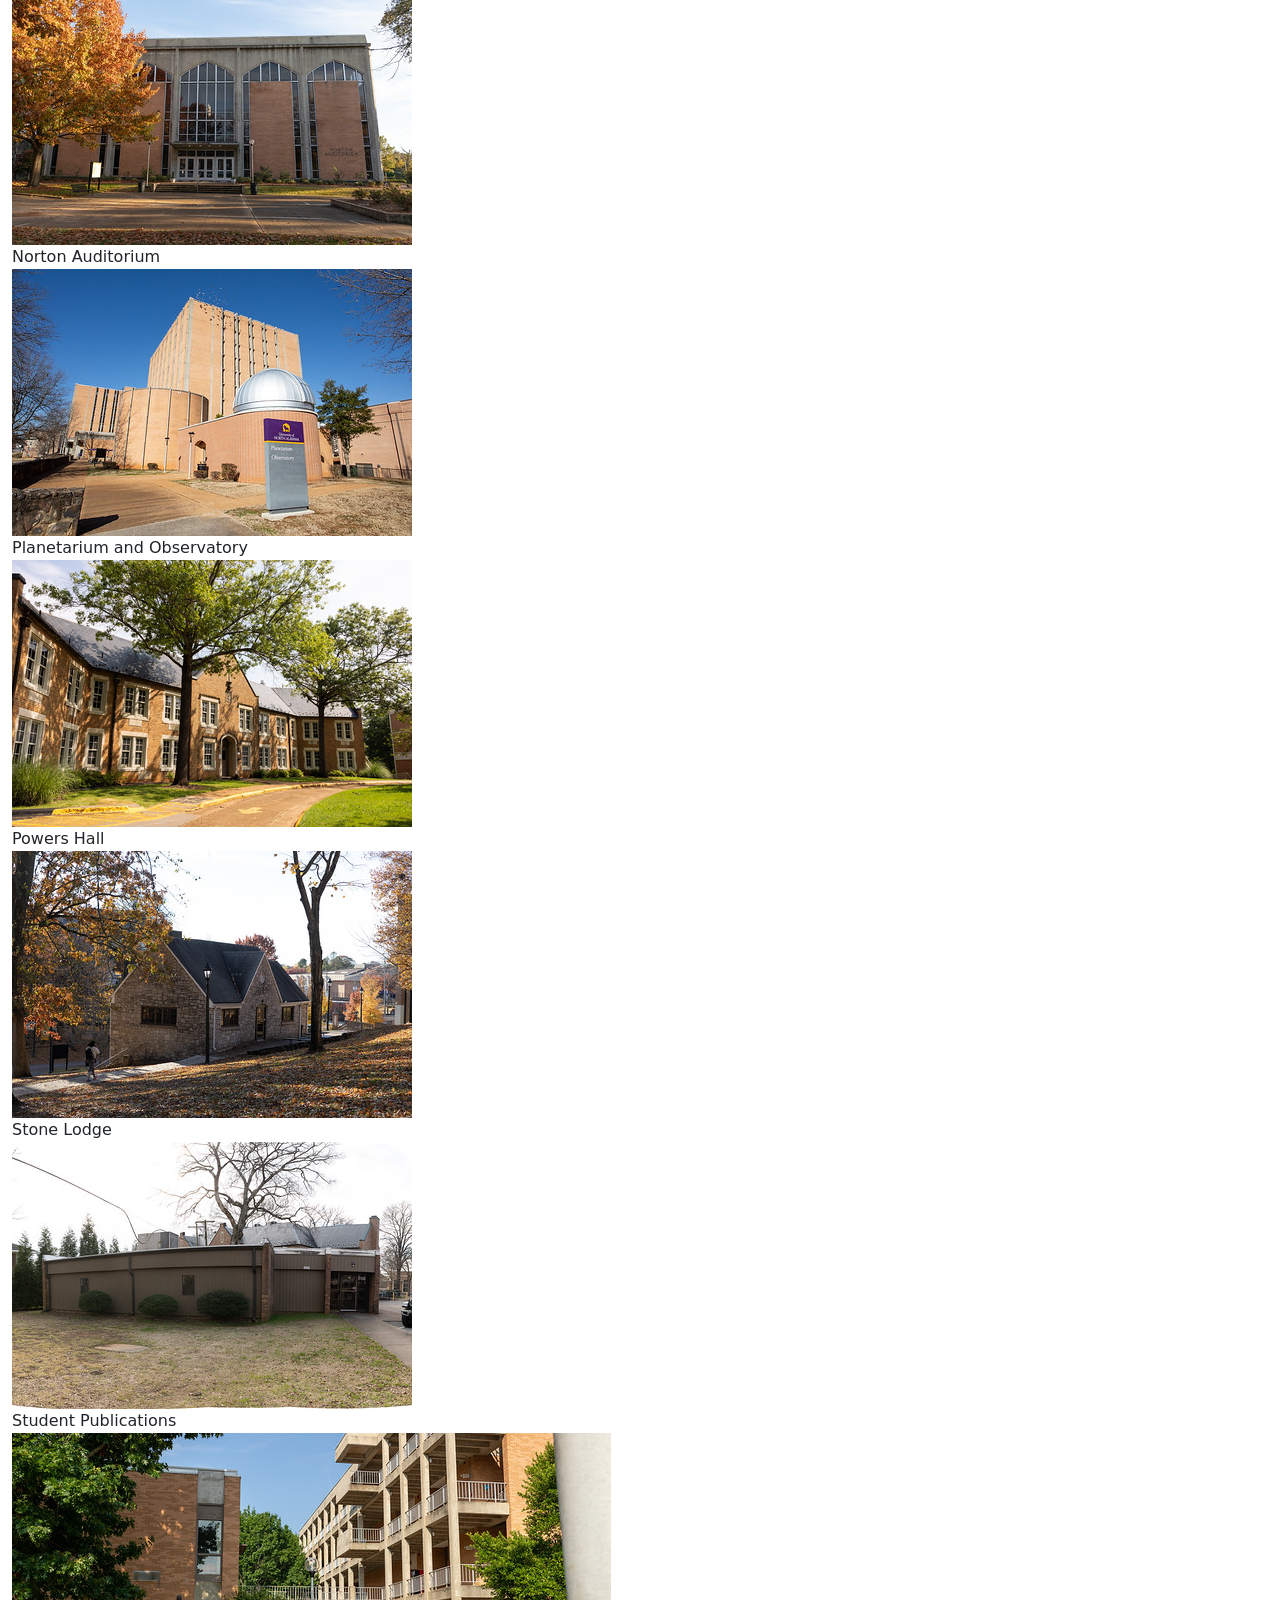
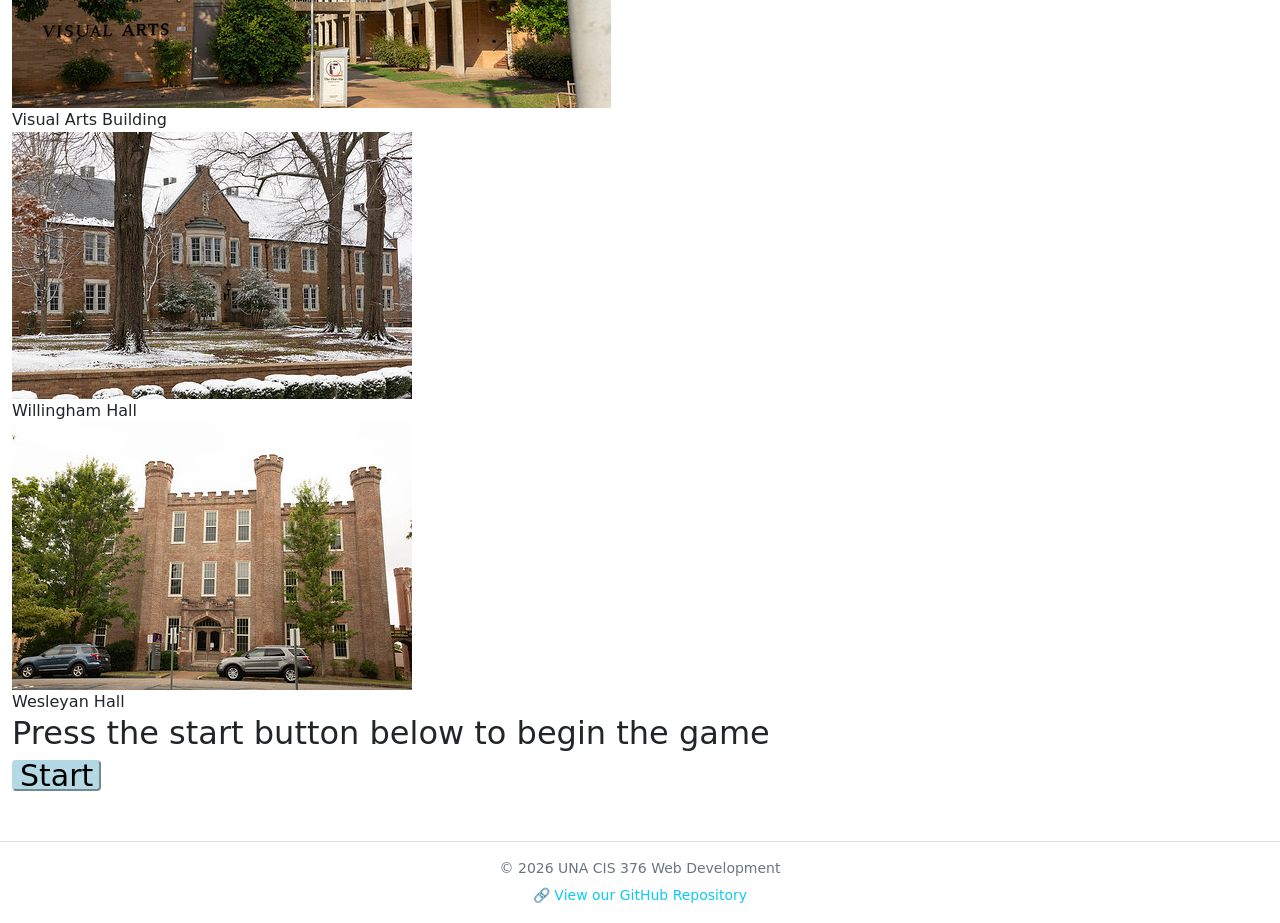
==== commit 36be531c: "Add files via upload" ====
--- a/docs/index.html
+++ b/docs/index.html
@@ -5,10 +5,14 @@
   <meta charset="UTF-8">
   <meta name="viewport" content="width=device-width, initial-scale=1.0">
   <title>Home page</title>
- <!-- <link href="https://cdn.jsdelivr.net/npm/bootstrap@5.0.2/dist/css/bootstrap.min.css" rel="stylesheet"
-    integrity="sha384-EVSTQN3/azprG1Anm3QDgpJLIm9Nao0Yz1ztcQTwFspd3yD65VohhpuuCOmLASjC" crossorigin="anonymous"> -->
+ <!-- Bootstrap CSS -->
+ <link
+ href="https://cdn.jsdelivr.net/npm/bootstrap@5.3.3/dist/css/bootstrap.min.css"
+ rel="stylesheet">
   <link href="styles/styles.css" rel="stylesheet" />
 </head>
+
+
 
 <body>
   <div class="container-fluid">
@@ -18,6 +22,7 @@
         <a class="header-btns" href="pages/game.html" target="_blank">Game</a>
         <a class="header-btns" href="pages/about.html" target="_blank">About</a>
       </div>
+      <input type="text" placeholder="Search..">
     </div>
     <!--../ is to move up a directory level-->
     <h1>Hello welcome to the UNA building matching game 😊</h1>
@@ -174,23 +179,18 @@
 
   <script src="https://cdn.jsdelivr.net/npm/bootstrap@5.3.3/dist/js/bootstrap.bundle.min.js" integrity="sha384-qjS1XRtI+oU3e+4y6bq8aZlK9c7xZ4NfXqF4Fq6iQFj5jz9eF4Fq6iQFj5jz9eF4" crossorigin="anonymous"></script>
 </body>
-<footer>
-  <footer class="d-flex flex-wrap justify-content-between align-items-center py-3 my-4 border-top">
-    <div class="col-md-4 d-flex align-items-center"> <a href="/"
-        class="mb-3 me-2 mb-md-0 text-body-secondary text-decoration-none lh-1" aria-label="Bootstrap"> <svg class="bi"
-          width="30" height="24" aria-hidden="true">
-          <use xlink:href="#bootstrap"></use>
-        </svg> </a> <span class="mb-3 mb-md-0 text-body-secondary">© 2026 Fancy Company, Inc</span> </div>
-
-    <!-- una colors {
-    background: #edcf88;
-    color: #582c83;
-}
-    
-uhm look at his for cdn to add to here
--->
-
-
-  </footer>
+<!-- Footer -->
+<footer class="text-center py-3 border-top mt-5">
+  <p class="mb-1 text-secondary small">
+    © 2026 UNA CIS 376 Web Development
+  </p>
+  <a
+    href="https://github.com/carinanestrada/una-buildin-matching-game"
+    target="_blank"
+    class="text-decoration-none text-info small"
+  >
+    🔗 View our GitHub Repository
+  </a>
+</footer>
 
 </html>
